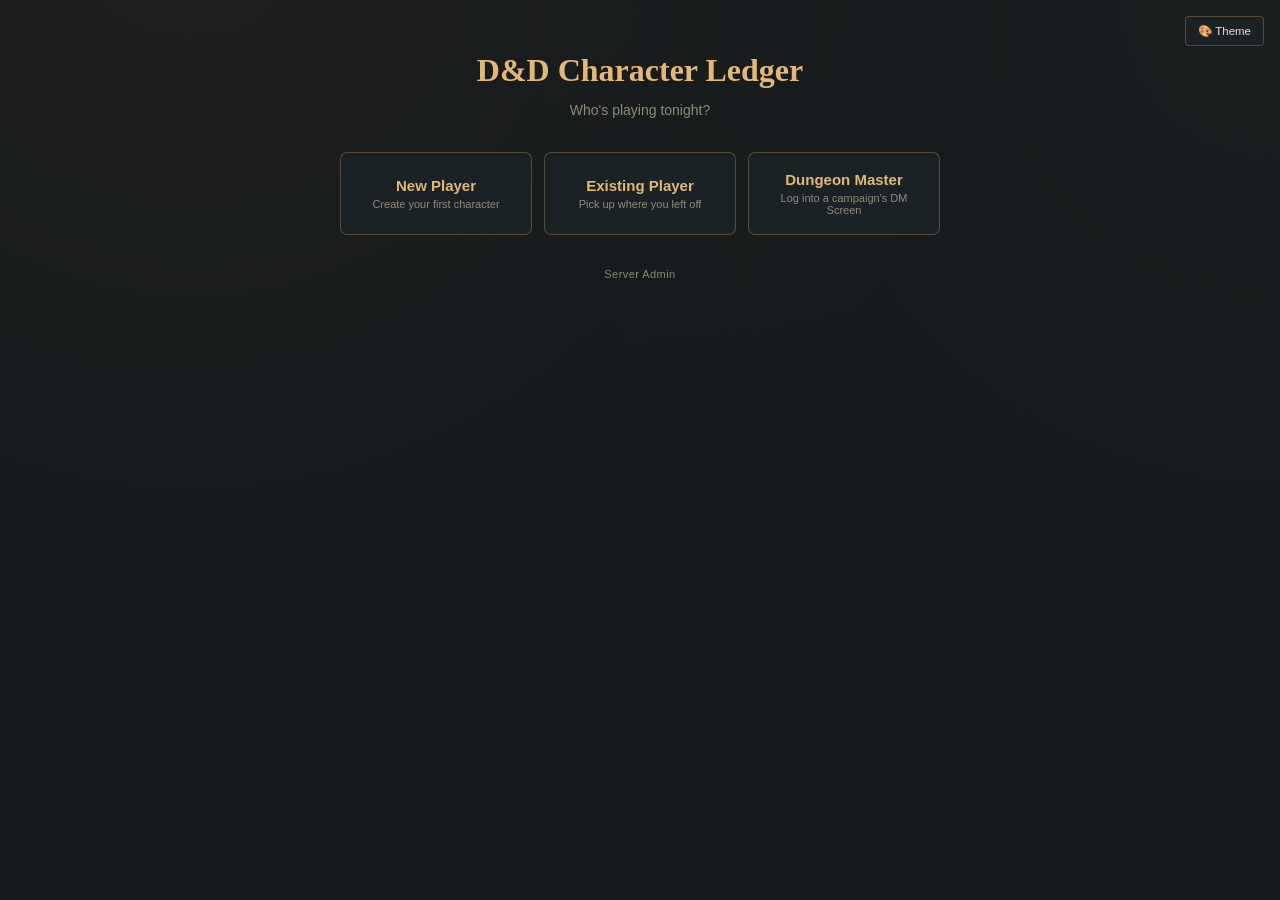
==== index.html @ 20c8fb5a "feat: Added list of features Home page with campaign picker and theme selector Character creator wiz" ====
<!DOCTYPE html>
<html lang="en">
<head>
<script src="theme.js"></script>
<meta charset="UTF-8">
<meta name="viewport" content="width=device-width, initial-scale=1.0">
<title>D&D Character Ledger</title>
<link rel="stylesheet" href="style.css">
</head>
<body class="home-body">
<div id="home-app">
  <div class="home-hero">
    <div class="home-title">D&D Character Ledger</div>
    <div class="home-subtitle">Who's playing tonight?</div>
  </div>

  <div class="home-options" id="home-options">
    <button class="home-option-btn" data-option="new">
      <div class="home-option-title">New Player</div>
      <div class="home-option-desc">Create your first character</div>
    </button>
    <button class="home-option-btn" data-option="existing">
      <div class="home-option-title">Existing Player</div>
      <div class="home-option-desc">Pick up where you left off</div>
    </button>
    <button class="home-option-btn" data-option="dm">
      <div class="home-option-title">Dungeon Master</div>
      <div class="home-option-desc">Log into a campaign's DM Screen</div>
    </button>
  </div>

  <button type="button" class="theme-toggle-btn" id="btn-theme-toggle">🎨 Theme</button>
  <div class="theme-popover" id="theme-popover" style="display:none;">
    <div class="theme-popover-section">
      <div class="theme-popover-label">Theme</div>
      <div class="theme-options-vertical" id="theme-swatches"></div>
    </div>
    <div class="theme-popover-section">
      <div class="theme-popover-label">Shape</div>
      <div class="shape-options-vertical" id="shape-swatches"></div>
    </div>
  </div>

  <div class="panel home-panel" id="panel-new" style="display:none;">
    <div class="section-title">New Player</div>
    <div class="wizard-field">
      <label>Your Name</label>
      <input type="text" id="new-player-name" placeholder="e.g. David">
    </div>
    <div class="wizard-method-toggle">
      <button class="btn wizard-method-active" id="btn-new-mode-wizard">Guided Creator</button>
      <button class="btn" id="btn-new-mode-manual">Manual (Blank Sheet)</button>
    </div>
    <div class="roster-toolbar">
      <button class="btn" id="btn-new-continue">Continue</button>
      <button class="btn" id="btn-new-back">Back</button>
    </div>
    <div class="footer-line" id="new-player-error"></div>
  </div>

  <div class="panel home-panel" id="panel-existing" style="display:none;">
    <div class="section-title">Existing Player</div>
    <div class="wizard-field">
      <label>Who are you?</label>
      <select id="existing-player-select"><option value="">— choose —</option></select>
    </div>
    <div class="wizard-field">
      <label>Character</label>
      <select id="existing-character-select" disabled><option value="">— choose a player first —</option></select>
    </div>
    <div class="roster-toolbar">
      <button class="btn" id="btn-existing-go">Go</button>
      <button class="btn" id="btn-existing-back">Back</button>
    </div>
    <div class="footer-line" id="existing-player-error"></div>
  </div>

  <div class="panel home-panel" id="panel-dm" style="display:none;">
    <div class="section-title">Dungeon Master</div>
    <div class="wizard-field">
      <label>Campaign</label>
      <select id="dm-campaign-select">
        <option value="">— choose —</option>
        <option value="__create__">+ Create New Campaign</option>
      </select>
    </div>
    <div class="wizard-field" id="dm-new-campaign-field" style="display:none;">
      <label>New Campaign Name</label>
      <input type="text" id="dm-new-campaign-name" placeholder="e.g. Tuesday Group">
      <div class="roster-toolbar">
        <button class="btn" id="btn-dm-create-campaign">Create</button>
        <button class="btn" id="btn-dm-cancel-create">Cancel</button>
      </div>
    </div>
    <div class="wizard-field" id="dm-home-password-field" style="display:none;">
      <label id="dm-home-password-label">Enter Password</label>
      <input type="password" id="dm-home-password-input" placeholder="Password">
    </div>
    <div class="roster-toolbar">
      <button class="btn" id="btn-dm-continue">Continue</button>
      <button class="btn" id="btn-dm-back">Back</button>
    </div>
    <div class="footer-line" id="dm-home-error"></div>
  </div>

  <a class="home-admin-link" href="admin.html">Server Admin</a>
</div>

<script src="home.js"></script>
</body>
</html>
---- style.css ----
:root{
  --ink:#14181b;
  --ink-rgb:20,24,27;
  --panel:#1b2225;
  --panel-raised:#222a2e;
  --line:rgba(197,158,97,0.14);
  --line-strong:rgba(197,158,97,0.34);
  --parchment:#eae3d0;
  --parchment-dim:#8f8a7b;
  --brass:#b98c4f;
  --brass-rgb:185,140,79;
  --brass-bright:#e2b878;
  --ember:#c1543a;
  --ember-rgb:193,84,58;
  --moss:#84a86a;
  --radius:7px;
  --radius-sm:4px;
  --sp-1:4px;--sp-2:8px;--sp-3:12px;--sp-4:16px;--sp-5:22px;--sp-6:32px;
}

:root[data-theme="arcane"]{
  --ink:#161225;--ink-rgb:22,18,37;
  --panel:#1e1830;--panel-raised:#282140;
  --line:rgba(151,138,224,0.16);--line-strong:rgba(151,138,224,0.36);
  --parchment:#e8e4f7;--parchment-dim:#9490ad;
  --brass:#8f7fe0;--brass-rgb:143,127,224;--brass-bright:#b6a8f5;
}
:root[data-theme="bloodmoon"]{
  --ink:#180d0d;--ink-rgb:24,13,13;
  --panel:#241313;--panel-raised:#301818;
  --line:rgba(196,80,80,0.16);--line-strong:rgba(196,80,80,0.36);
  --parchment:#f0dfdb;--parchment-dim:#a38481;
  --brass:#c14545;--brass-rgb:193,69,69;--brass-bright:#e2807a;
}
:root[data-theme="deepwoods"]{
  --ink:#0f1712;--ink-rgb:15,23,18;
  --panel:#16211a;--panel-raised:#1c2b22;
  --line:rgba(140,196,120,0.14);--line-strong:rgba(140,196,120,0.32);
  --parchment:#e4ead9;--parchment-dim:#8a9c85;
  --brass:#7fae5f;--brass-rgb:127,174,95;--brass-bright:#a7d488;
}
:root[data-theme="parchment"]{
  --ink:#f2e9d8;--ink-rgb:242,233,216;
  --panel:#ece0c9;--panel-raised:#e2d3b3;
  --line:rgba(90,62,20,0.14);--line-strong:rgba(90,62,20,0.3);
  --parchment:#2b2013;--parchment-dim:#6b5a3f;
  --brass:#8a5a24;--brass-rgb:138,90,36;--brass-bright:#b97d34;
}
:root[data-theme="slate"]{
  --ink:#141414;--ink-rgb:20,20,20;
  --panel:#1c1c1c;--panel-raised:#262626;
  --line:rgba(160,160,160,0.14);--line-strong:rgba(160,160,160,0.32);
  --parchment:#e6e6e6;--parchment-dim:#8f8f8f;
  --brass:#9a9a9a;--brass-rgb:154,154,154;--brass-bright:#cfcfcf;
}
:root[data-theme="noir"]{
  --ink:#0a0a0a;--ink-rgb:10,10,10;
  --panel:#141414;--panel-raised:#1e1e1e;
  --line:rgba(255,255,255,0.14);--line-strong:rgba(255,255,255,0.32);
  --parchment:#f5f5f5;--parchment-dim:#a0a0a0;
  --brass:#d9d9d9;--brass-rgb:217,217,217;--brass-bright:#ffffff;
}
:root[data-theme="ivory"]{
  --ink:#f7f7f5;--ink-rgb:247,247,245;
  --panel:#ececea;--panel-raised:#e0e0dd;
  --line:rgba(20,20,20,0.12);--line-strong:rgba(20,20,20,0.28);
  --parchment:#141414;--parchment-dim:#5a5a5a;
  --brass:#141414;--brass-rgb:20,20,20;--brass-bright:#3d3d3d;
}

:root[data-shape="sharp"]{--radius:2px;--radius-sm:2px;}
:root[data-shape="soft"]{--radius:14px;--radius-sm:8px;}
*{box-sizing:border-box;}
html,body{height:100%;overflow:hidden;}
*{scrollbar-width:thin;scrollbar-color:var(--brass) var(--panel);}
::-webkit-scrollbar{width:12px;height:12px;}
::-webkit-scrollbar-track{background:var(--panel);}
::-webkit-scrollbar-thumb{background-color:var(--brass);border-radius:var(--radius-sm);border:3px solid var(--panel);}
::-webkit-scrollbar-thumb:hover{background-color:var(--brass-bright);}
::-webkit-scrollbar-corner{background:var(--panel);}
body{
  margin:0;
  background:
    radial-gradient(circle at 15% -10%, rgba(var(--brass-rgb),0.06), transparent 55%),
    radial-gradient(circle at 100% 0%, rgba(122,154,99,0.04), transparent 50%),
    var(--ink);
  color:var(--parchment);
  font-family:-apple-system,BlinkMacSystemFont,"Segoe UI",Roboto,"Helvetica Neue",Arial,sans-serif;
  font-size:14px;
  line-height:1.4;
}
#app{
  height:100%;display:grid;
  grid-template-rows:auto auto 1fr;grid-template-columns:1fr;
  grid-template-areas:"header" "tabs" "content";
}
input,textarea,select,button{font-family:inherit;font-size:inherit;color:inherit;}
.display{
  font-family:Georgia,"Iowan Old Style","Palatino Linotype",serif;
  letter-spacing:0.01em;
  font-weight:700;
}
.mono{
  font-family:ui-monospace,"SF Mono","Cascadia Code","JetBrains Mono",Consolas,monospace;
}

.sticky-top{
  grid-area:header;
  flex:0 0 auto;
  min-width:0;
  background-color:var(--ink);
  background-image:linear-gradient(rgba(var(--ink-rgb),0.92),rgba(var(--ink-rgb),0.92)),var(--dashboard-portrait, none);
  background-size:cover;
  background-position:center;
  background-repeat:no-repeat;
  border-bottom:1px solid var(--line-strong);
}
.topbar{
  display:flex;
  align-items:center;
  justify-content:space-between;
  gap:var(--sp-4);
  flex-wrap:wrap;
  padding:var(--sp-4) var(--sp-5) var(--sp-2);
}
.identity{min-width:160px;flex:1 1 160px;}
.save-controls{flex:0 0 auto;}
.name-row{display:flex;align-items:center;gap:10px;}
.btn-characters-toggle{flex:0 0 auto;white-space:nowrap;padding:5px 10px;font-size:10.5px;}
.name-input{
  background:transparent;
  border:none;
  border-bottom:1px solid transparent;
  color:var(--parchment);
  font-family:Georgia,"Iowan Old Style",serif;
  font-size:23px;
  font-weight:700;
  width:100%;
  flex:1 1 auto;
  min-width:0;
  padding:2px 0;
}
.name-input:focus{outline:none;border-bottom:1px solid var(--brass);}
.name-input::placeholder{color:var(--parchment-dim);}
.subtitle{
  margin-top:1px;
  color:var(--parchment-dim);
  font-size:11.5px;
  letter-spacing:0.03em;
}
.save-controls{display:flex;align-items:center;gap:6px;flex-wrap:wrap;}
#save-status{
  position:fixed;right:12px;bottom:12px;z-index:50;
  color:var(--parchment-dim);font-size:10.5px;white-space:nowrap;
  background:var(--panel);border:1px solid var(--line);border-radius:var(--radius-sm);
  padding:5px 10px;box-shadow:0 4px 14px -6px rgba(0,0,0,0.5);
}
@media (max-width:640px){#save-status{right:8px;bottom:8px;font-size:10px;padding:4px 8px;}}
.btn{
  background:var(--panel-raised);
  border:1px solid var(--line-strong);
  color:var(--parchment);
  padding:6px 11px;
  border-radius:var(--radius-sm);
  cursor:pointer;
  font-size:11px;
  white-space:nowrap;
  transition:border-color 0.12s, background 0.12s;
}
.btn:hover{border-color:var(--brass-bright);background:rgba(var(--brass-rgb),0.1);}
.btn:focus-visible{outline:2px solid var(--brass-bright);outline-offset:1px;}
.btn:active{background:rgba(var(--brass-rgb),0.16);}

.dashboard{padding:0 var(--sp-5) var(--sp-3);}
.dashboard-grid{
  display:grid;
  grid-template-columns:1fr 1fr;
  grid-template-areas:"left right" "cond right";
  column-gap:var(--sp-5);row-gap:var(--sp-2);align-items:start;
}
.characters-view{display:none;}
.trash-view{display:none;}
.dashboard.showing-characters .dashboard-grid{display:none;}
.dashboard.showing-characters .characters-view{display:block;}
.dashboard.showing-trash .dashboard-grid{display:none;}
.dashboard.showing-trash .characters-view{display:none;}
.dashboard.showing-trash .trash-view{display:block;}
.roster-toolbar{display:flex;flex-wrap:wrap;gap:8px;margin-bottom:var(--sp-3);}

.dm-party-grid{display:grid;grid-template-columns:repeat(auto-fit,minmax(180px,1fr));gap:var(--sp-3);margin-bottom:var(--sp-4);}
.dm-party-card{background:var(--panel-raised);border:1px solid var(--line);border-radius:var(--radius-sm);padding:10px 12px;}
.dm-party-name{font-weight:700;color:var(--parchment);margin-bottom:4px;display:flex;align-items:baseline;gap:6px;}
.dm-party-level{color:var(--parchment-dim);font-weight:400;font-size:11px;}
.dm-party-stats{display:flex;gap:12px;font-size:12.5px;color:var(--parchment-dim);}
.dm-party-stats b{color:var(--brass-bright);}
.dm-party-conditions{margin-top:6px;font-size:11px;color:var(--ember);}
.dash-left{grid-area:left;display:flex;flex-direction:column;gap:var(--sp-3);}
.dash-right{grid-area:right;display:flex;flex-direction:column;gap:var(--sp-2);}
.dash-cond{grid-area:cond;}

.meta-compact{
  display:grid;
  grid-template-columns:1fr 1fr 1fr auto;
  gap:var(--sp-2);
}
.field-sm{display:flex;flex-direction:column;gap:3px;min-width:0;}
.field-sm label{font-size:9px;color:var(--parchment-dim);letter-spacing:0.06em;text-transform:uppercase;}
.field-sm input{
  background:var(--panel-raised);
  border:1px solid var(--line);
  border-radius:var(--radius-sm);
  padding:6px 7px;
  color:var(--parchment);
  font-size:12.5px;
  width:100%;
}
.field-sm input:focus{outline:none;border-color:var(--brass-bright);}
.field-sm-display{
  background:var(--panel-raised);
  border:1px solid var(--line);
  border-radius:var(--radius-sm);
  padding:6px 7px;
  color:var(--parchment);
  font-size:12.5px;
  width:100%;
  white-space:nowrap;overflow:hidden;text-overflow:ellipsis;
}
.field-xs{max-width:64px;}
textarea{
  width:100%;
  resize:vertical;
  min-height:64px;
  line-height:1.5;
  background:var(--panel-raised);
  border:1px solid var(--line);
  border-radius:var(--radius-sm);
  padding:8px 9px;
  color:var(--parchment);
}
textarea:focus{outline:none;border-color:var(--brass-bright);}

.vitals-compact{
  display:flex;flex-wrap:wrap;
  border:1px solid var(--line);border-radius:var(--radius);
  overflow:hidden;
}
.vital-box{padding:8px 6px;text-align:center;border-left:1px solid var(--line);flex:1 1 68px;min-width:68px;}
.vital-box:first-child{border-left:none;}
.vital-speed-box{flex:1.8 1 130px;}
@media (max-width:560px){
  .vital-box{border-left:none;border-top:1px solid var(--line);flex-basis:33%;}
  .vital-speed-box{flex-basis:66%;}
}
.vital-box .val{font-size:19px;font-weight:700;color:var(--brass-bright);}
.vital-box .lbl{font-size:9px;letter-spacing:0.05em;color:var(--parchment-dim);text-transform:uppercase;margin-top:3px;}
.vital-box input{
  width:100%;text-align:center;background:transparent;border:none;
  font-size:19px;font-weight:700;color:var(--brass-bright);padding:0;
}
.vital-box input:focus{outline:none;}
.misc-sm{
  width:34px;font-size:10px;font-weight:400;color:var(--parchment);
  background:var(--panel-raised);border:1px solid var(--line);border-radius:3px;padding:2px;margin-top:4px;
}
.misc-sm::-webkit-inner-spin-button,.misc-sm::-webkit-outer-spin-button{
  opacity:0.35;transform:scale(0.75);
}
.no-spin{-moz-appearance:textfield;}
.no-spin::-webkit-outer-spin-button,.no-spin::-webkit-inner-spin-button{-webkit-appearance:none;margin:0;}
.speed-cols{display:flex;gap:8px;justify-content:center;}
.speed-col{display:flex;flex-direction:column;align-items:center;gap:2px;flex:1;min-width:0;}
.speed-col input[type="number"].no-spin{width:100%;}
.vital-speed-box{padding-left:3px;padding-right:3px;}
.hp-line{display:flex;align-items:center;gap:2px;justify-content:center;}
.hp-line input{width:44%; -moz-appearance:textfield;}
.hp-sep{color:var(--parchment-dim);font-size:12px;}
.hp-temp-row{margin-top:4px;display:flex;align-items:center;justify-content:center;gap:3px;}
.hp-temp-row .t-lbl{font-size:8px;color:var(--parchment-dim);text-transform:uppercase;}
.hp-temp-row input{width:34px;font-size:15px;color:var(--moss);}
.inspiration-box{display:flex;flex-direction:column;align-items:center;justify-content:center;gap:5px;}
.inspiration-box:has(input:checked){border-color:var(--brass-bright);border-width:1.5px;background:rgba(var(--brass-rgb),0.06);}

.mini-row-wrap{
  display:flex;flex-wrap:wrap;
  border:1px solid var(--line);border-radius:var(--radius);
}
.mini-block{
  padding:8px 10px;display:flex;flex-direction:column;gap:6px;align-items:center;
  border-left:1px solid var(--line);
  flex:1 1 120px;
}
.mini-block:first-child{border-left:none;}
@media (max-width:640px){
  .mini-block{border-left:none;flex-basis:100%;}
  .mini-block:not(:first-child){border-top:1px solid var(--line);}
}
.mini-title{font-size:9px;letter-spacing:0.08em;color:var(--parchment-dim);text-transform:uppercase;}
.mini-row{display:flex;align-items:center;gap:6px;justify-content:center;}
.mini-row .sep{font-size:10px;color:var(--parchment-dim);white-space:nowrap;}
.death-label{display:inline-block;min-width:46px;}
.mini-row input[type="text"],.mini-row input[type="number"]{
  width:46px;text-align:center;background:var(--panel-raised);border:1px solid var(--line);
  border-radius:var(--radius-sm);padding:4px;font-size:12px;color:var(--parchment);
}
.mini-row .btn{padding:4px 9px;font-size:10px;}
.mini-row-col{flex-direction:column;gap:4px;}
.mini-row-col .btn{width:64px;}
.dots-sm input{width:13px;height:13px;}
.mini-main-input{
  width:56px;text-align:center;background:var(--panel-raised);border:1px solid var(--line);
  border-radius:var(--radius-sm);padding:4px;font-size:12px;color:var(--parchment);
  appearance:textfield;-moz-appearance:textfield;
}
.mini-main-input::-webkit-outer-spin-button,.mini-main-input::-webkit-inner-spin-button{-webkit-appearance:none;margin:0;}
.mini-main-input:focus{outline:none;border-color:var(--brass-bright);}
.hd-pool-list{display:flex;flex-direction:column;gap:4px;width:100%;}
.hd-pool-row{display:flex;align-items:center;justify-content:space-between;gap:5px;font-size:11px;}
.hd-pool-label{color:var(--parchment-dim);white-space:nowrap;overflow:hidden;text-overflow:ellipsis;flex:1 1 auto;min-width:0;}
.hd-pool-row .sep{font-size:9px;color:var(--parchment-dim);flex:0 0 auto;}
.hd-pool-input{
  width:34px;text-align:center;background:var(--panel-raised);border:1px solid var(--line);
  border-radius:var(--radius-sm);padding:3px;color:var(--parchment);font-size:12px;flex:0 0 auto;
  -moz-appearance:textfield;
}
.hd-pool-input::-webkit-outer-spin-button,.hd-pool-input::-webkit-inner-spin-button{-webkit-appearance:none;margin:0;}
.hd-pool-input:focus{outline:none;border-color:var(--brass-bright);}
.hd-pool-count{color:var(--parchment);flex:0 0 auto;}
.roster-row-active{outline:1px solid var(--brass-bright);outline-offset:-1px;}
.roster-table td{vertical-align:middle;}
.roster-actions{display:flex;flex-wrap:wrap;gap:5px;align-items:center;justify-content:center;}
.roster-actions .btn{padding:4px 9px;font-size:10px;}
.roster-actions .row-del{width:22px;height:22px;font-size:12px;}

.abilities-compact{display:grid;grid-template-columns:repeat(6,1fr);gap:var(--sp-2);}
@media (max-width:520px){.abilities-compact{grid-template-columns:repeat(3,1fr);}}
.ability-chip{display:flex;flex-direction:column;align-items:center;gap:4px;}
.ability-seal-sm{
  width:44px;height:44px;border-radius:50%;
  border:2px solid var(--brass);
  background:radial-gradient(circle at 35% 30%, rgba(221,178,115,0.12), var(--panel-raised) 70%);
  display:flex;align-items:center;justify-content:center;
}
.mod-sm{font-size:16px;font-weight:700;color:var(--brass-bright);}
.ability-name-sm{font-size:9px;letter-spacing:0.05em;color:var(--parchment-dim);text-transform:uppercase;}
.ability-score-sm{
  width:26px;text-align:center;font-size:12px;padding:3px 0;
  background:var(--panel-raised);border:1px solid var(--line);border-radius:var(--radius-sm);color:var(--parchment);
  -moz-appearance: textfield;
}

.dash-label{
  font-size:9px;letter-spacing:0.08em;color:var(--parchment-dim);text-transform:uppercase;
  text-align:center;
  border-top:1px solid var(--line);padding-top:var(--sp-2);margin-top:2px;
}
.saves-compact{
  display:grid;grid-template-columns:repeat(6,1fr);gap:0 10px;
  margin-top:3px;
}
.save-chip{
  display:flex;align-items:center;justify-content:space-between;gap:4px;font-size:11px;
  color:var(--parchment-dim);padding:3px 0 3px 8px;border-left:1px solid var(--line);
}
.save-chip:first-child{border-left:none;padding-left:0;}
.save-chip.active{color:var(--parchment);}
.save-chip .bonus{font-weight:600;min-width:22px;text-align:right;color:var(--parchment-dim);}
.save-chip.active .bonus{color:var(--brass-bright);font-weight:700;}
@media (max-width:520px){
  .saves-compact{grid-template-columns:repeat(3,1fr);}
  .save-chip:nth-child(3n+1){border-left:none;padding-left:0;}
}
input[type="checkbox"]:disabled{opacity:1;cursor:default;}
select{background-color:var(--panel-raised);color:var(--parchment);border:1px solid var(--line);border-radius:var(--radius-sm);}
select:disabled{opacity:1;color:var(--parchment);cursor:default;background:var(--panel-raised);}
select option{background-color:var(--panel-raised);color:var(--parchment);}
select optgroup{background-color:var(--panel);color:var(--brass-bright);font-style:normal;font-weight:700;}

.skills-compact{
  display:grid;grid-template-columns:repeat(2,1fr);
  gap:1px 16px;
  margin-top:3px;
}
@media (max-width:520px){.skills-compact{grid-template-columns:1fr;}}
.skill-row-sm:nth-child(odd){border-right:1px solid var(--line);padding-right:12px;}
.skill-row-sm:nth-child(even){padding-left:12px;}
@media (max-width:520px){.skill-row-sm:nth-child(odd){border-right:none;padding-right:0;} .skill-row-sm:nth-child(even){padding-left:0;}}
.skill-row-sm{display:flex;align-items:center;gap:5px;font-size:11px;padding:2px 0;}
.skill-row-sm .lbl{flex:1;white-space:nowrap;overflow:hidden;text-overflow:ellipsis;color:var(--parchment);}
.skill-row-sm .lbl em{color:var(--parchment-dim);font-style:normal;font-size:9px;}
.skill-row-sm .bonus{color:var(--brass-bright);font-weight:600;min-width:22px;text-align:right;}

.tabs{
  grid-area:tabs;
  display:flex;
  align-items:center;
  gap:2px;
  padding:0 var(--sp-5);
  overflow-x:auto;
  -webkit-overflow-scrolling:touch;
  background:var(--ink);
  border-bottom:1px solid var(--line);
  min-width:0;
}
.tab-btn{
  background:transparent;border:none;border-bottom:2px solid transparent;
  color:var(--parchment-dim);padding:9px 15px;cursor:pointer;
  font-size:12px;letter-spacing:0.06em;text-transform:uppercase;white-space:nowrap;
  transition:color 0.12s;
}
.tab-btn:hover{color:var(--parchment);}
.tab-btn.active{color:var(--brass-bright);border-bottom-color:var(--brass);}
.tab-btn:focus-visible{outline:2px solid var(--brass-bright);outline-offset:-2px;}
.tab-btn.phone-only{display:none;}
#dashboard.tab-panel{padding:0;}
.tab-content{
  grid-area:content;
  min-height:0px;overflow-y:auto;
  padding:var(--sp-5) var(--sp-5) 48px;max-width:1320px;width:100%;margin:0 auto;
  min-width:0;
}
.tab-panel{display:none;}
.tab-panel.active{display:block;}
.col-resizer{display:none;}

.dmscreen{height:100vh;width:100%;display:flex;flex-direction:column;}
.dmscreen-topbar{
  flex:0 0 auto;display:flex;align-items:flex-start;justify-content:space-between;gap:var(--sp-4);
  padding:var(--sp-4) var(--sp-5);
  background-color:var(--ink);border-bottom:1px solid var(--line-strong);
}
.dmscreen-title{font-size:22px;color:var(--parchment);}
.dmscreen-subtitle{color:var(--parchment-dim);font-size:11.5px;margin-top:2px;letter-spacing:0.03em;}
.dmscreen-view-toggle{display:flex;border:1px solid var(--line-strong);border-radius:var(--radius-sm);overflow:hidden;flex:0 0 auto;align-self:center;}
.dmscreen-view-btn{
  background:transparent;border:none;border-right:1px solid var(--line-strong);color:var(--parchment-dim);
  padding:7px 14px;font-size:11px;letter-spacing:0.03em;cursor:pointer;white-space:nowrap;
}
.dmscreen-view-btn:last-child{border-right:none;}
.dmscreen-view-btn:hover{color:var(--parchment);background:rgba(var(--brass-rgb),0.08);}
.dmscreen-view-btn.dmscreen-view-active{color:var(--brass-bright);background:rgba(var(--brass-rgb),0.14);}
.dmscreen-body{flex:1 1 auto;min-height:0;overflow-y:auto;padding:var(--sp-4) var(--sp-5) 48px;}
.dmscreen-view{height:100%;}
.dmscreen-columns{
  display:flex;align-items:flex-start;gap:var(--sp-4);
}
.dmscreen-col{
  flex:1 1 0;min-width:0;display:flex;flex-direction:column;
  background:var(--panel);border:1px solid var(--line);border-radius:var(--radius);
  padding:var(--sp-4);
}
.dmscreen-col-initiative{flex:0.8 1 0;}
.dmscreen-col-party{flex:1.2 1 0;}
.dmscreen-col-treasure{flex:0.8 1 0;}
.dmscreen-col-notes{flex:0.9 1 0;}
.loot-container-list{display:flex;flex-direction:column;gap:6px;}
.loot-container-card{
  background:var(--panel-raised);border:1px solid var(--line);border-radius:var(--radius-sm);
  padding:6px 7px;font-size:11px;color:var(--parchment);
}
.loot-container-head{display:flex;align-items:center;gap:6px;flex-wrap:wrap;}
.loot-container-toggle{
  display:flex;align-items:center;gap:5px;flex:1 1 160px;min-width:0;
  background:transparent;border:none;color:var(--parchment);font-size:11px;padding:2px 0;cursor:pointer;text-align:left;
}
.loot-container-toggle .caret{flex:0 0 auto;color:var(--parchment-dim);font-size:9px;}
.loot-container-toggle input[type="text"]{
  flex:1 1 auto;min-width:0;background:transparent;border:none;color:var(--parchment);font-size:11px;padding:2px 0;
}
.loot-container-toggle input[type="text"]:focus{outline:none;border-bottom:1px solid var(--brass-bright);}
.loot-container-summary{flex:0 0 auto;white-space:nowrap;}
.loot-container-actions{display:flex;align-items:center;gap:4px;flex:0 0 auto;}
.loot-container-actions select{font-size:10.5px;padding:3px 5px;min-width:80px;}
.loot-container-body{margin-top:7px;padding-top:7px;border-top:1px solid var(--line);display:flex;flex-direction:column;gap:6px;}
.loot-currency-row{display:flex;gap:6px;flex-wrap:wrap;}
.loot-currency-field{display:flex;flex-direction:column;gap:2px;font-size:9.5px;color:var(--parchment-dim);text-transform:uppercase;letter-spacing:0.04em;}
.loot-currency-field input{
  width:52px;text-align:center;background:var(--panel);border:1px solid var(--line);border-radius:3px;
  padding:3px;color:var(--parchment);font-size:11px;
}
.loot-item-list{display:flex;flex-direction:column;gap:4px;}
.loot-item-row{display:flex;align-items:center;gap:5px;}
.loot-item-row input[type="text"]{
  flex:1 1 auto;min-width:0;background:var(--panel);border:1px solid var(--line);border-radius:3px;
  padding:3px 5px;color:var(--parchment);font-size:11px;
}
.loot-item-row input[type="number"]{
  width:36px;text-align:center;background:var(--panel);border:1px solid var(--line);border-radius:3px;
  padding:3px;color:var(--parchment);font-size:11px;flex:0 0 auto;
}
.dmscreen-col-header{display:flex;align-items:center;justify-content:space-between;gap:var(--sp-3);margin-bottom:var(--sp-3);}
.dmscreen-notes-textarea{
  width:100%;resize:vertical;min-height:200px;
  background:var(--panel-raised);border:1px solid var(--line);border-radius:var(--radius-sm);
  padding:10px;color:var(--parchment);
}
.dmscreen-notes-textarea:focus{outline:none;border-color:var(--brass-bright);}
@media (max-width:960px){
  .dmscreen-columns{flex-direction:column;}
}

.dmscreen-monsters{
  margin-top:var(--sp-4);
  background:var(--panel);border:1px solid var(--line);border-radius:var(--radius);
  padding:var(--sp-4);
}
.dm-statblock-import{display:flex;gap:var(--sp-3);align-items:flex-start;margin-bottom:var(--sp-3);flex-wrap:wrap;}
.dm-statblock-import textarea{
  flex:1 1 260px;min-height:60px;background:var(--panel-raised);border:1px solid var(--line);
  border-radius:var(--radius-sm);padding:8px;color:var(--parchment);resize:vertical;
}
.dm-statblock-import textarea:focus{outline:none;border-color:var(--brass-bright);}
.dm-statblock-import-actions{display:flex;flex-direction:column;gap:6px;flex:0 0 auto;}
.dm-statblock-grid{display:grid;grid-template-columns:repeat(auto-fill,minmax(320px,1fr));gap:var(--sp-3);}

.dmscreen-battlemap{
  margin-top:var(--sp-4);
  background:var(--panel);border:1px solid var(--line);border-radius:var(--radius);
  padding:var(--sp-4);
}
.dmscreen-battlemap-full{
  margin-top:0;height:100%;display:flex;flex-direction:column;
  background:none;border:none;border-radius:0;padding:0;
}
.dmscreen-battlemap-full .battle-map-viewport-full{flex:1 1 auto;height:auto;min-height:0;border-radius:var(--radius);}
.battlemap-toolbar{flex-wrap:wrap;row-gap:6px;margin-bottom:6px;}
.battlemap-grid-controls{display:flex;align-items:center;gap:var(--sp-3);flex-wrap:wrap;}
.battlemap-grid-label{display:flex;align-items:center;gap:5px;font-size:11px;color:var(--parchment-dim);}
.battlemap-grid-label input{
  width:52px;text-align:center;background:var(--panel-raised);border:1px solid var(--line);
  border-radius:var(--radius-sm);padding:4px;color:var(--parchment);
}
.battlemap-add-row{display:flex;align-items:center;gap:var(--sp-3);flex-wrap:wrap;margin:var(--sp-3) 0;}
.battlemap-add-row select{flex:0 0 auto;}

#dmscreen-view-battlemap{
  margin-top:calc(-1 * var(--sp-4));
  margin-bottom:-48px;
  height:calc(100% + var(--sp-4) + 48px);
  padding-top:var(--sp-3);
  padding-bottom:var(--sp-3);
}
.battlemap-kind-toggle{display:flex;border:1px solid var(--line-strong);border-radius:var(--radius-sm);overflow:hidden;flex:0 0 auto;}
.battlemap-kind-btn{
  background:transparent;border:none;border-right:1px solid var(--line-strong);color:var(--parchment-dim);
  padding:6px 10px;font-size:11px;cursor:pointer;white-space:nowrap;
}
.battlemap-kind-btn:last-child{border-right:none;}
.battlemap-kind-btn:hover{color:var(--parchment);background:rgba(var(--brass-rgb),0.08);}
.battlemap-kind-btn.battlemap-kind-active{color:var(--brass-bright);background:rgba(var(--brass-rgb),0.14);}
.battlemap-tool-btn{
  background:transparent;border:none;border-right:1px solid var(--line-strong);color:var(--parchment-dim);
  padding:6px 10px;font-size:11px;cursor:pointer;white-space:nowrap;
}
.battlemap-tool-btn:last-child{border-right:none;}
.battlemap-tool-btn:hover{color:var(--parchment);background:rgba(var(--brass-rgb),0.08);}
.battlemap-tool-btn.battlemap-tool-active{color:var(--brass-bright);background:rgba(var(--brass-rgb),0.14);}
.battle-map-shapes-svg{position:absolute;top:0;left:0;pointer-events:none;}
.battle-map-viewport.drawing{cursor:crosshair;}
.battle-map-viewport{
  position:relative;width:100%;height:min(75vh,900px);min-height:420px;
  background:var(--panel-raised);
  border:1px solid var(--line-strong);border-radius:var(--radius-sm);
  overflow:hidden;touch-action:none;cursor:grab;
}
.battle-map-viewport.panning{cursor:grabbing;}
.battle-map-world{position:absolute;top:0;left:0;transform-origin:0 0;will-change:transform;}
.battle-map-image{display:block;width:100%;height:100%;-webkit-user-drag:none;user-select:none;pointer-events:none;}
.battle-map-grid-overlay{position:absolute;inset:0;pointer-events:none;}
.battle-map-empty-hint{
  position:absolute;inset:0;display:flex;align-items:center;justify-content:center;
  color:var(--parchment-dim);font-size:12px;font-style:italic;pointer-events:none;
}
.battle-map-zoom-controls{
  position:absolute;bottom:10px;right:10px;display:flex;gap:4px;z-index:6;
}
.battle-map-zoom-controls .btn{padding:5px 10px;font-size:13px;line-height:1;}
.battlemap-tab-header{margin-bottom:var(--sp-3);}
.battlemap-tab-toolbar{display:flex;align-items:center;gap:var(--sp-3);flex-wrap:wrap;margin-bottom:var(--sp-3);}
.battle-map-viewport-full{height:min(85vh,1100px);min-height:480px;border-radius:var(--radius);}
.battle-map-token{
  position:absolute;width:38px;height:38px;margin:-19px 0 0 -19px;
  border-radius:50%;border:2px solid var(--brass-bright);
  display:flex;align-items:center;justify-content:center;overflow:hidden;
  font-size:12px;font-weight:700;color:var(--ink);cursor:grab;
  box-shadow:0 3px 8px -2px rgba(var(--ink-rgb),0.6);
  touch-action:none;user-select:none;
}
.battle-map-token img{width:100%;height:100%;object-fit:cover;}
.battle-map-token.dragging{cursor:grabbing;z-index:5;box-shadow:0 6px 16px -2px rgba(var(--ink-rgb),0.8);}
.ping-ring{transform-box:fill-box;transform-origin:center;animation:board-ping-pulse 1.1s ease-out infinite;}
@keyframes board-ping-pulse{
  0%{transform:scale(0.4);opacity:1;}
  100%{transform:scale(2.2);opacity:0;}
}
.token-del{
  position:absolute;top:-6px;right:-6px;width:16px;height:16px;border-radius:50%;
  background:var(--ember);border:1px solid var(--ink);color:#fff;font-size:10px;line-height:1;
  padding:0;cursor:pointer;display:none;
}
.battle-map-token:hover .token-del{display:block;}
@media (max-width:640px){
  .battle-map-token .token-del{display:block;}
}

.section-title{font-size:11.5px;color:var(--brass-bright);margin:0 0 var(--sp-3);letter-spacing:0.08em;text-transform:uppercase;font-weight:600;}
.panel-header-row{display:flex;align-items:baseline;justify-content:space-between;gap:var(--sp-3);margin-bottom:var(--sp-3);flex-wrap:wrap;}
.panel-header-row .section-title{margin:0;}
.panel-header-row .footer-line{margin:0;}
.panel{background:var(--panel);border:1px solid var(--line);border-radius:var(--radius);padding:var(--sp-4);margin-bottom:var(--sp-4);}
.field{display:flex;flex-direction:column;gap:4px;}
.field label{font-size:11px;color:var(--parchment-dim);letter-spacing:0.02em;}
.field input,.field textarea,.field select{
  background:var(--panel-raised);border:1px solid var(--line);border-radius:var(--radius-sm);
  padding:8px 9px;color:var(--parchment);width:100%;
}
.field input:focus,.field textarea:focus,.field select:focus{outline:none;border-color:var(--brass-bright);}
.meta-grid{display:grid;grid-template-columns:repeat(2,1fr);gap:var(--sp-3);}
.details-split{display:flex;align-items:stretch;gap:var(--sp-4);}
.details-split .meta-grid{flex:1 1 0;grid-template-columns:repeat(2,1fr);align-content:start;}
.details-divider{width:1px;flex:0 0 auto;background:var(--line-strong);align-self:stretch;}
.details-classes{flex:1 1 0;min-width:200px;}
.details-split-3 .portrait-col{flex:0 0 auto;}
.details-split-3 .meta-grid{flex:1 1 0;}
@media (max-width:720px){
  .details-split{flex-direction:column;}
  .details-divider{display:none;}
}
.portrait-row{display:flex;gap:var(--sp-4);align-items:center;margin-bottom:var(--sp-4);}
.portrait-row-col{flex-direction:column;align-items:center;margin-bottom:0;}
.portrait-row-col .portrait-actions{align-items:center;}
.portrait-frame{
  width:120px;height:120px;flex:0 0 auto;border-radius:var(--radius);
  border:2px solid var(--brass);background:var(--panel-raised);
  display:flex;align-items:center;justify-content:center;overflow:hidden;
}
.portrait-frame img{width:100%;height:100%;object-fit:cover;display:block;}
.portrait-placeholder{
  font-size:10px;letter-spacing:0.05em;text-transform:uppercase;
  color:var(--parchment-dim);text-align:center;padding:0 10px;
}
.portrait-actions{display:flex;flex-direction:column;gap:8px;align-items:flex-start;}
table.data-table{border-collapse:collapse;table-layout:fixed;}
table.data-table th{
  text-align:left;font-size:10px;letter-spacing:0.06em;text-transform:uppercase;
  color:var(--parchment-dim);padding:6px 8px;border-bottom:1px solid var(--line-strong);
  position:sticky;top:0;background:var(--panel);
}
table.data-table td{padding:7px 3px;border-bottom:1px solid var(--line);}
table.data-table tbody tr:nth-child(even){background:rgba(255,255,255,0.015);}
table.data-table input:not([type="checkbox"]),table.data-table textarea{
  width:100%;background:var(--panel-raised);border:1px solid var(--line);
  border-radius:var(--radius-sm);padding:6px 6px;color:var(--parchment);
}
table.data-table textarea{min-height:0;line-height:1.35;display:block;}
table.data-table input:focus,table.data-table textarea:focus{outline:none;border-color:var(--brass-bright);}
.row-del{
  background:transparent;border:1px solid var(--line-strong);color:var(--ember);
  width:26px;height:26px;border-radius:var(--radius-sm);cursor:pointer;font-size:14px;line-height:1;
}
.row-del:hover{background:rgba(var(--ember-rgb),0.14);border-color:var(--ember);}
.add-row-btn{margin-top:10px;}
.footer-line{color:var(--parchment-dim);font-size:12px;margin-top:4px;}
.footer-line b{color:var(--brass-bright);}
.dual-col{display:grid;grid-template-columns:1fr 1fr;gap:var(--sp-4);align-items:start;}
@media (max-width:880px){.dual-col{grid-template-columns:1fr;}}
.spell-subcol-title{font-size:11px;color:var(--parchment-dim);text-transform:uppercase;letter-spacing:0.06em;margin-bottom:6px;}
.combat-toggle{display:flex;align-items:center;gap:2px;font-size:14px;flex:0 0 auto;cursor:pointer;}
.combat-toggle input{margin:0;cursor:pointer;}
.entry-tiny[disabled]{opacity:0.55;}
.notes-grid{display:grid;grid-template-columns:1fr 1fr;gap:var(--sp-4);margin-bottom:var(--sp-4);}
@media (max-width:720px){.notes-grid{grid-template-columns:1fr;}}
textarea{resize:vertical;min-height:64px;line-height:1.5;}
textarea.tall{min-height:140px;}
textarea.auto-grow{resize:none;overflow:hidden;}

.resources-row{display:grid;grid-template-columns:repeat(auto-fill,minmax(170px,1fr));gap:var(--sp-2);margin-bottom:var(--sp-2);}
.resource-card{
  border-left:2px solid var(--line-strong);
  padding:2px 0 2px 10px;display:flex;flex-direction:column;gap:6px;
}
.resource-card:first-child{border-left:none;padding-left:0;}
.resource-card .top{display:flex;justify-content:space-between;align-items:center;gap:6px;}
.resource-name{
  background:transparent;border:none;border-bottom:1px solid var(--line);
  font-size:12px;font-weight:600;color:var(--parchment);width:100%;padding:2px 0;
}
.resource-name:focus{outline:none;border-bottom-color:var(--brass-bright);}
.resource-vals{display:flex;flex-wrap:wrap;align-items:center;gap:5px;justify-content:center;}
.resource-vals input{
  width:30px;text-align:center;background:var(--panel);border:1px solid var(--line);
  border-radius:var(--radius-sm);padding:4px 2px;-moz-appearance:textfield;
}
.resource-vals input::-webkit-outer-spin-button,
.resource-vals input::-webkit-inner-spin-button{-webkit-appearance:none;margin:0;}
.resource-btn{padding:3px 9px;font-size:13px;}
.resource-notes{
  width:100%;background:var(--panel);border:1px solid var(--line);border-radius:var(--radius-sm);
  padding:4px 6px;color:var(--parchment);font-family:inherit;font-size:11px;
  resize:none;overflow:hidden;line-height:1.3;min-height:26px;
}
.resource-notes:focus{outline:none;border-color:var(--brass-bright);}
.currency-row{display:flex;flex-wrap:wrap;margin-bottom:var(--sp-3);}
.curr-box{display:flex;flex-direction:column;align-items:center;gap:4px;border-left:1px solid var(--line);padding:0 16px;}
.curr-box:first-child{border-left:none;padding-left:0;}
.curr-adjust{display:flex;align-items:center;gap:4px;}
.curr-box input{
  width:48px;text-align:center;background:var(--panel-raised);
  border:1px solid var(--line);border-radius:var(--radius-sm);padding:7px 4px;
}
.curr-box span{font-size:10px;color:var(--parchment-dim);letter-spacing:0.06em;}
.curr-box .curr-bulk{
  width:44px;font-size:10px;padding:3px 4px;color:var(--parchment-dim);
  background:transparent;border:1px dashed var(--line);
}
.curr-box .curr-bulk:focus{outline:none;border-color:var(--brass-bright);border-style:solid;color:var(--parchment);}
#currency-total-value{font-size:12px;}

.search-input{
  width:100%;background:var(--panel-raised);border:1px solid var(--line);border-radius:var(--radius-sm);
  padding:7px 9px;color:var(--parchment);margin-bottom:var(--sp-3);
}
.search-input:focus{outline:none;border-color:var(--brass-bright);}
.search-input::placeholder{color:var(--parchment-dim);}

.row-drag-handle{
  position:relative;display:inline-block;width:14px;height:18px;cursor:grab;vertical-align:middle;
}
.row-drag-handle:active{cursor:grabbing;}
.row-drag-handle::before{
  content:"";position:absolute;top:2px;left:2px;width:3px;height:3px;border-radius:50%;
  background:var(--parchment-dim);
  box-shadow:
    7px 0 0 var(--parchment-dim),
    0 5px 0 var(--parchment-dim),
    7px 5px 0 var(--parchment-dim),
    0 10px 0 var(--parchment-dim),
    7px 10px 0 var(--parchment-dim);
}
.row-drag-handle:hover::before{
  background:var(--brass-bright);
  box-shadow:
    7px 0 0 var(--brass-bright),
    0 5px 0 var(--brass-bright),
    7px 5px 0 var(--brass-bright),
    0 10px 0 var(--brass-bright),
    7px 10px 0 var(--brass-bright);
}
table.data-table tbody tr.dragging{opacity:0.4;}
table.data-table tbody tr.drag-over td{box-shadow:inset 0 2px 0 var(--brass-bright);}

.concentration-inline{
  margin-left:auto;padding-left:var(--sp-3);border-left:1px solid var(--line);
  display:flex;align-items:center;gap:8px;
}
.concentration-inline .mini-title{white-space:nowrap;}
.concentration-inline input[type="text"]{
  width:120px;background:var(--panel-raised);border:1px solid var(--line);border-radius:var(--radius-sm);
  padding:6px 7px;color:var(--parchment);
}
.concentration-inline input[type="text"]:focus{outline:none;border-color:var(--brass-bright);}
.concentration-inline:has(.concentration-check:checked) .mini-title{color:var(--ember);}
.exhaustion-val{font-size:16px;font-weight:700;color:var(--brass-bright);min-width:20px;text-align:center;display:inline-block;}
.resource-reset{
  width:100%;background:var(--panel);border:1px solid var(--line);border-radius:var(--radius-sm);
  padding:3px 4px;font-size:10px;color:var(--parchment-dim);
}
.resource-reset:focus{outline:none;border-color:var(--brass-bright);}
.passive-row{
  display:flex;align-items:center;justify-content:space-between;gap:8px;
  border-top:1px solid var(--line);padding-top:var(--sp-2);margin-top:2px;
}
.passive-row .lbl{font-size:9px;letter-spacing:0.08em;color:var(--parchment-dim);text-transform:uppercase;}
.passive-row .val{font-size:15px;font-weight:700;color:var(--brass-bright);}

.conditions-widget{border:1px solid var(--line);border-radius:var(--radius-sm);margin-bottom:var(--sp-2);}
.conditions-toggle{
  width:100%;display:flex;align-items:center;gap:7px;
  background:transparent;border:none;color:var(--parchment);padding:7px 9px;cursor:pointer;
  font-size:11px;letter-spacing:0.04em;text-transform:uppercase;text-align:left;
}
.conditions-toggle:hover{color:var(--brass-bright);}
.conditions-toggle:focus-visible{outline:2px solid var(--brass-bright);outline-offset:-2px;}
.conditions-caret{color:var(--parchment-dim);font-size:9px;transition:transform 0.12s;flex:0 0 auto;}
.conditions-widget.expanded .conditions-caret{transform:rotate(90deg);}
.conditions-summary{
  flex:1;min-width:0;text-align:right;color:var(--brass-bright);font-weight:600;
  text-transform:none;letter-spacing:0;overflow:hidden;text-overflow:ellipsis;white-space:nowrap;font-size:10.5px;
}
.conditions-exhaustion-row{
  display:flex;align-items:center;justify-content:space-between;gap:8px;
  padding:0 9px 7px;border-top:1px solid var(--line);margin-top:1px;padding-top:6px;
}
.conditions-body{
  display:none;grid-template-columns:repeat(auto-fit,minmax(96px,1fr));gap:1px 8px;
  padding:0 9px 8px;border-top:1px solid var(--line);
}
.conditions-widget.expanded .conditions-body{display:grid;padding-top:6px;}
.condition-row{display:flex;align-items:center;gap:5px;font-size:10.5px;padding:2px 0;color:var(--parchment);}

.effects-widget{border:1px solid var(--line);border-radius:var(--radius-sm);margin-top:var(--sp-2);padding:7px 9px;}
.effects-header{font-size:11px;letter-spacing:0.04em;text-transform:uppercase;color:var(--parchment-dim);margin-bottom:6px;}
.effects-list{display:flex;flex-direction:column;gap:3px;}
.effects-list:not(:empty){margin-bottom:6px;}
.effect-row{
  display:flex;align-items:center;justify-content:space-between;gap:6px;
  background:var(--panel-raised);border:1px solid var(--line);border-radius:var(--radius-sm);
  padding:4px 5px 4px 8px;font-size:11px;color:var(--parchment);
}
.effect-row .row-del{width:20px;height:20px;font-size:11px;line-height:1;flex:0 0 auto;}
.effects-add-row{display:flex;gap:6px;}
.effects-add-row input{
  flex:1;min-width:0;background:var(--panel-raised);border:1px solid var(--line);border-radius:var(--radius-sm);
  padding:5px 7px;color:var(--parchment);font-size:11px;
}
.effects-add-row input:focus{outline:none;border-color:var(--brass-bright);}
.effects-add-row .btn{padding:5px 10px;font-size:11px;}
.effects-add-row input.initiative-value-input{flex:0 0 48px;text-align:center;}

.initiative-list{display:flex;flex-direction:column;gap:3px;}
.initiative-list:not(:empty){margin-bottom:6px;}
.initiative-row{
  display:flex;align-items:center;gap:6px;
  background:var(--panel-raised);border:1px solid var(--line);border-radius:var(--radius-sm);
  padding:4px 5px 4px 8px;font-size:11px;color:var(--parchment);
}
.initiative-row.current-turn{border-color:var(--brass-bright);background:rgba(var(--brass-rgb),0.12);}
.initiative-row .init-val-input{
  font-weight:700;color:var(--brass-bright);width:52px;text-align:center;flex:0 0 auto;
  background:var(--panel);border:1px solid var(--line);border-radius:3px;padding:2px 0 2px 4px;
}
.initiative-row .init-val-input:focus{outline:none;border-color:var(--brass-bright);}
.initiative-row .init-name{flex:1;min-width:0;overflow:hidden;text-overflow:ellipsis;white-space:nowrap;}
.init-pc-badge{font-size:8px;color:var(--brass-bright);border:1px solid var(--line-strong);border-radius:3px;padding:0 3px;letter-spacing:0.04em;}
.init-summons{color:var(--parchment-dim);font-size:10px;font-style:italic;}
.initiative-row .row-del{width:20px;height:20px;font-size:11px;line-height:1;flex:0 0 auto;}
.initiative-controls{display:flex;gap:6px;margin-top:6px;}
.initiative-controls .btn{flex:1;padding:5px 10px;font-size:11px;}

.initiative-campaign-picker{display:flex;flex-wrap:wrap;gap:4px;margin-bottom:6px;}
.campaign-chip{
  background:var(--panel-raised);border:1px solid var(--line-strong);color:var(--parchment);
  padding:3px 8px;border-radius:12px;cursor:pointer;font-size:10.5px;
}
.campaign-chip:hover{border-color:var(--brass-bright);background:rgba(var(--brass-rgb),0.1);color:var(--brass-bright);}
.campaign-chip-hint{font-size:10.5px;color:var(--parchment-dim);font-style:italic;}

.send-item-row{display:flex;align-items:center;gap:10px;flex-wrap:wrap;padding:6px 2px;}
.send-item-qty-label{display:flex;align-items:center;gap:5px;font-size:10.5px;color:var(--parchment-dim);}
.send-item-qty{width:44px;text-align:center;background:var(--panel-raised);border:1px solid var(--line);border-radius:var(--radius-sm);padding:3px;color:var(--parchment);}
.campaign-chip-row{display:flex;flex-wrap:wrap;gap:4px;}

.spell-header-row{display:flex;align-content:center;flex-wrap:wrap;gap:var(--sp-4);margin-bottom:var(--sp-3);}
.stat-box-sm{text-align:center;min-width:60px;padding:0 var(--sp-3) 0 0;border-right:1px solid var(--line);}
.stat-box-sm:last-child{border-right:none;}
.stat-box-sm .val{font-size:15px;font-weight:700;color:var(--brass-bright);}
.stat-box-sm .lbl{font-size:9px;letter-spacing:0.06em;color:var(--parchment-dim);text-transform:uppercase;margin-top:2px;}
.stat-select{
  background:transparent;border:none;text-align:center;
  font-size:15px;font-weight:700;color:var(--brass-bright);
  padding:0;cursor:pointer;
}
.stat-select:focus{outline:none;}
.slots-grid{display:grid;grid-template-columns:repeat(auto-fit,minmax(90px,1fr));border:1px solid var(--line);border-radius:var(--radius-sm);}
.slot-card{
  padding:6px;display:flex;flex-direction:column;align-items:center;gap:2px;
  border-left:1px solid var(--line);
}
.slot-card:first-child{border-left:none;}
.slot-level{font-size:10px;letter-spacing:0.06em;color:var(--parchment-dim);text-transform:uppercase;}
.slot-row{display:flex;align-items:center;gap:4px;}
.slot-input{width:26px;text-align:center;background:var(--panel);border:1px solid var(--line);border-radius:var(--radius-sm);padding:3px;}
.slot-sep{color:var(--parchment-dim);}
.slot-sub{font-size:8px;letter-spacing:0.06em;color:var(--parchment-dim);text-transform:uppercase;}

.entry-list{display:flex;flex-direction:column;}
.entry-card{
  display:flex;flex-direction:column;gap:6px;padding:9px 0;
  border-bottom:1px solid var(--line);
}
.entry-list .entry-card:last-child{border-bottom:none;}
.entry-top{display:flex;gap:8px;align-items:center;flex-wrap:wrap;}
.entry-top input[type="text"],.entry-top input[type="number"],.entry-top textarea{
  background:var(--panel-raised);border:1px solid var(--line);border-radius:var(--radius-sm);
  padding:6px 7px;color:var(--parchment);min-width:0;
}
.entry-top textarea,.entry-notes{
  resize:none;overflow:hidden;font-family:inherit;font-size:inherit;line-height:1.35;min-height:32px;
}
.entry-top textarea:focus,.entry-top input:focus{outline:none;border-color:var(--brass-bright);}
.entry-name{flex:1.6 1 130px;min-width:100px;}
.entry-mid{flex:1.3 1 120px;min-width:90px;}
.entry-narrow{width:56px;flex:0 0 56px;text-align:center;}
.entry-tiny{width:56px;flex:0 0 auto;text-align:center;}
.entry-check{flex:0 0 auto;}
.entry-source{flex:0 0 128px;width:128px;}
.entry-notes{
  width:100%;background:var(--panel);border:1px solid var(--line);border-radius:var(--radius-sm);
  padding:6px 7px;color:var(--parchment);
}
.entry-notes:focus{outline:none;border-color:var(--brass-bright);}
.entry-notes{display:none;}
.entry-card.expanded .entry-notes{display:block;}

.fx-editor{display:none;flex-direction:column;gap:6px;margin-top:6px;}
.entry-card.expanded .fx-editor,
.equip-effects-row .fx-editor{display:flex;}
.fx-row{display:flex;gap:6px;align-items:center;flex-wrap:wrap;}
.fx-row select,.fx-row input{
  background:var(--panel-raised);border:1px solid var(--line);border-radius:var(--radius-sm);
  padding:5px 6px;color:var(--parchment);font-size:12px;min-width:0;box-sizing:border-box;
}
.fx-row select{flex:1 1 140px;max-width:100%;}
.fx-value-source{flex:1 1 120px;max-width:100%;}
.fx-value{flex:0.6 1 70px;max-width:100%;}
.fx-active-toggle{display:flex;align-items:center;gap:4px;font-size:11px;color:var(--parchment-dim);flex:0 0 auto;white-space:nowrap;}
.fx-add-btn{align-self:flex-start;}

.equip-effects-row td{box-sizing:border-box;}

#active-effects-list{display:flex;flex-direction:column;}
.active-effect-row{display:flex;gap:10px;align-items:center;padding:6px 0;border-bottom:1px solid var(--line);font-size:12px;}
.active-effect-row:last-child{border-bottom:none;}
.active-effect-source{font-weight:600;color:var(--parchment);flex:1 1 auto;}
.active-effect-target{color:var(--parchment-dim);flex:1 1 auto;}
.active-effect-value{color:var(--brass-bright);font-family:inherit;flex:0 0 auto;}

.effect-badge{font-size:9.5px;color:var(--brass-bright);text-align:center;letter-spacing:0.02em;}
.entry-toggle{
  background:transparent;border:1px solid var(--line-strong);color:var(--brass-bright);
  width:26px;height:26px;border-radius:var(--radius-sm);cursor:pointer;font-size:12px;line-height:1;
  flex:0 0 auto;
}
.entry-toggle:hover{border-color:var(--brass-bright);background:rgba(var(--brass-rgb),0.08);}
.entry-toggle + .entry-toggle{margin-left:4px;}

#summons-list{display:grid;grid-template-columns:repeat(auto-fit,minmax(420px,1fr));gap:var(--sp-4);align-items:start;}
.summon-card{margin-bottom:0;}
.summon-card .entry-top{border-top:none;padding-top:0;}
.summon-card .entry-name{font-size:15px;font-weight:700;}
.summon-name-row{display:flex;gap:6px;align-items:center;margin-bottom:10px;}
.summon-stat-row{display:flex;flex-wrap:wrap;align-items:stretch;margin-bottom:var(--sp-3);border:1px solid var(--line);border-radius:var(--radius-sm);}
.summon-mini-stat{padding:5px 12px;text-align:center;min-width:56px;flex:1 1 56px;border-left:1px solid var(--line);}
.summon-mini-stat:first-child{border-left:none;}
.summon-mini-stat input{width:100%;text-align:center;background:transparent;border:none;font-size:12px;font-weight:700;color:var(--brass-bright);font-family:inherit;padding:0;}
.summon-mini-stat input:focus{outline:none;}
.summon-mini-stat .lbl{font-size:8px;letter-spacing:0.06em;color:var(--parchment-dim);text-transform:uppercase;margin-top:2px;}
.summon-hp-box{min-width:190px;flex-basis:190px;}
.summon-hp-box .resource-vals{margin-bottom:1px;}
.summon-abilities{display:grid;grid-template-columns:repeat(6,1fr);gap:6px;margin-bottom:var(--sp-3);}
.summon-ability-chip{display:flex;flex-direction:column;align-items:center;gap:2px;}
.summon-ability-seal{
  width:36px;height:36px;border-radius:50%;
  border:2px solid var(--brass);
  background:radial-gradient(circle at 35% 30%, rgba(221,178,115,0.12), var(--panel-raised) 70%);
  display:flex;align-items:center;justify-content:center;
}
.summon-ability-mod{font-size:13px;font-weight:700;color:var(--brass-bright);}
.summon-ability-name{font-size:8px;letter-spacing:0.05em;color:var(--parchment-dim);text-transform:uppercase;margin-top:1px;}
.summon-ability-score{
  width:24px;text-align:center;font-size:11px;padding:2px 0;
  background:var(--panel-raised);border:1px solid var(--line);border-radius:var(--radius-sm);color:var(--parchment);
  -moz-appearance: textfield;
}
.summon-details-grid{display:grid;grid-template-columns:repeat(auto-fill,minmax(200px,1fr));gap:10px;margin-bottom:var(--sp-3);}
.summon-text-grid{display:grid;grid-template-columns:1fr 1fr;gap:14px;margin-bottom:var(--sp-3);}
@media (max-width:720px){.summon-text-grid{grid-template-columns:1fr;}}

input[type="checkbox"]{
  appearance:none;-webkit-appearance:none;
  width:16px;height:16px;flex-shrink:0;
  border:1.5px solid var(--brass);border-radius:3px;background:transparent;cursor:pointer;position:relative;
}
input[type="checkbox"]:checked{background:var(--brass);}
input[type="checkbox"]:checked::after{
  content:"";position:absolute;left:4px;top:1px;width:4px;height:8px;
  border:solid var(--ink);border-width:0 2px 2px 0;transform:rotate(40deg);
}
input[type="checkbox"]:focus-visible{outline:2px solid var(--brass-bright);outline-offset:2px;}
.expertise{width:13px;height:13px;border-radius:50%;}
.expertise:checked::after{left:3px;top:1px;width:3px;height:6px;}
.cb-sm{width:13px;height:13px;}
.cb-sm:checked::after{left:3px;top:0;width:3px;height:6px;}
.exp-sm{width:11px;height:11px;border-radius:50%;}
.exp-sm:checked::after{left:2.5px;top:0;width:2.5px;height:5px;}
.death-dots{display:flex;gap:8px;}
.death-dots input{border-radius:50%;}

@media (prefers-reduced-motion:reduce){*{transition:none !important;}}
@media (orientation:landscape){
  #app{
    grid-template-columns:var(--left-col-width, 1fr) 6px 1fr;
    grid-template-rows:auto 1fr;
    grid-template-areas:
      "header resizer tabs"
      "header resizer content";
  }
  .sticky-top{
    height:100%;overflow-y:auto;
    border-bottom:none;border-right:1px solid var(--line-strong);
  }
  .tabs{
    border-left:1px solid var(--line-strong);
  }
  .dashboard-grid{grid-template-columns:1fr;grid-template-areas:"left" "right" "cond";}
  .col-resizer{
    display:block;grid-area:resizer;cursor:col-resize;
    background:var(--line);touch-action:none;
  }
  .col-resizer:hover,.col-resizer.dragging{background:var(--brass-bright);}
}
@media (max-width:640px){
  .topbar{padding:12px 14px 6px;justify-content:flex-start;}
  .identity{flex:1 1 100%;min-width:0;}
  .name-row{flex-wrap:wrap;}
  .name-input{width:auto;flex:1 1 100%;min-width:0;order:-1;}
  .meta-compact{padding:0 14px 8px;grid-template-columns:1fr 1fr;}
  .dashboard{padding:0 14px 8px;}
  .dashboard-grid{grid-template-columns:1fr;grid-template-areas:"left" "right" "cond";}
  .tabs{padding:0 14px;}
  .tab-content{padding:16px 14px 40px;}
  .tab-btn.phone-only{display:inline-block;}
  .dashboard #view-mode-toggle{margin:0 0 var(--sp-3);}
}

.settings-list{display:flex;flex-direction:column;}
.settings-row{display:flex;align-items:flex-start;gap:10px;padding:11px 0;border-bottom:1px solid var(--line);cursor:pointer;}
.settings-row:last-child{border-bottom:none;}
.settings-row input[type="checkbox"]{margin-top:2px;flex:0 0 auto;}
.settings-row-text{display:flex;flex-direction:column;gap:2px;}
.settings-row-title{font-size:12.5px;color:var(--parchment);font-weight:600;}
.settings-row-desc{font-size:11px;color:var(--parchment-dim);}

body.hide-spellcasting .tab-btn[data-tab="spells"],
body.hide-spellcasting #tab-spells,
body.hide-spellcasting #spell-slots-panel,
body.hide-spellcasting .spell-header-row,
body.hide-spellcasting #combat-spells-panel{display:none;}
body.hide-spellcasting #tab-combat .dual-col{grid-template-columns:1fr;}

body.hide-summons .tab-btn[data-tab="summons"],
body.hide-summons #tab-summons{display:none;}

body.hide-deathsaves #deathsaves-block{display:none;}

body.hide-inspiration .inspiration-box{display:none;}

body.hide-exhaustion .conditions-exhaustion-row{display:none;}

body.hide-encumbrance .col-weight,
body.hide-encumbrance #total-weight-line,
body.hide-encumbrance #carry-capacity-info{display:none;}

body.hide-currency #currency-panel{display:none;}

body.hide-initiative #initiative-widget{display:none;}

body.hide-portraitbg .sticky-top{background-image:none;}

body.hide-effects .tab-btn[data-tab="features"],
body.hide-effects #tab-features,
body.hide-effects .equip-effects-row,
body.hide-effects th.col-equip-toggle,
body.hide-effects td.col-equip-toggle,
body.hide-effects th.col-equipped,
body.hide-effects td.col-equipped,
body.hide-effects .effect-badge{display:none;}

body.hide-flyspeed .extra-speed-fly{display:none;}
body.hide-swimspeed .extra-speed-swim{display:none;}

body.view-mode-combat .view-noncombat-only{display:none;}
body.view-mode-noncombat .view-combat-only{display:none;}
body.view-mode-combat .view-all-only,
body.view-mode-noncombat .view-all-only{display:none;}

.view-mode-toggle{display:flex;border:1px solid var(--line-strong);border-radius:var(--radius-sm);overflow:hidden;flex:0 0 auto;margin:6px 0 6px auto;}
.view-mode-btn{
  background:transparent;border:none;border-right:1px solid var(--line-strong);color:var(--parchment-dim);
  padding:5px 9px;font-size:10px;cursor:pointer;white-space:nowrap;
}
.view-mode-btn:last-child{border-right:none;}
.view-mode-btn:hover{color:var(--parchment);background:rgba(var(--brass-rgb),0.08);}
.view-mode-btn.view-mode-active{color:var(--brass-bright);background:rgba(var(--brass-rgb),0.14);}

@media (orientation:portrait) and (max-width:640px){
  html,body{height:100dvh;}
  :root{--sp-3:8px;--sp-4:10px;--sp-5:14px;}

  .tab-content{-webkit-overflow-scrolling:touch;}

  .topbar{flex-direction:column;align-items:stretch;gap:8px;}
  .save-controls{width:100%;}
  .char-select{max-width:none;flex:1 1 100%;}
  .name-input{font-size:19px;}

  .btn{padding:9px 13px;font-size:12px;}
  .row-del{width:32px;height:32px;font-size:16px;}
  .entry-toggle{width:32px;height:32px;font-size:14px;}
  .resource-btn{padding:6px 12px;font-size:14px;}

  .ability-seal-sm{width:38px;height:38px;}
  .vital-box .val,.vital-box input{font-size:17px;}
  .mini-title,.dash-label,.field-sm label,.lbl{font-size:10px;}

  .panel:has(table.data-table){overflow-x:auto;-webkit-overflow-scrolling:touch;}
  table.data-table{table-layout:auto;min-width:520px;}
}

@media (orientation:portrait) and (max-width:420px){
  .entry-name{flex:1 1 100%;}
  .entry-mid{flex:1 1 45%;}
  .entry-narrow{flex:1 1 45%;width:auto;}
}

.level-display-row{display:flex;align-items:center;gap:6px;}
.level-display-row .field-sm-display{width:auto;min-width:32px;flex:0 0 auto;}
.btn-level-up{padding:5px 9px;font-size:10px;white-space:nowrap;flex:0 0 auto;}

.wizard-overlay{
  position:fixed;inset:0;z-index:200;
  background:rgba(var(--ink-rgb),0.82);
  display:flex;align-items:center;justify-content:center;
  padding:20px;
}
.wizard-card{
  background:var(--panel);border:1px solid var(--line-strong);border-radius:var(--radius);
  max-width:640px;width:100%;max-height:90vh;overflow-y:auto;
  padding:var(--sp-5);box-shadow:0 20px 60px -20px rgba(0,0,0,0.6);
}
.wizard-step-title{font-family:Georgia,"Iowan Old Style",serif;font-size:18px;font-weight:700;color:var(--brass-bright);margin-bottom:var(--sp-4);}
.wizard-grid{display:grid;grid-template-columns:1fr 1fr;gap:var(--sp-3);margin-bottom:var(--sp-4);}
@media (max-width:520px){.wizard-grid{grid-template-columns:1fr;}}
.wizard-field{display:flex;flex-direction:column;gap:4px;margin-bottom:var(--sp-3);}
.wizard-field label{font-size:10px;color:var(--parchment-dim);letter-spacing:0.05em;text-transform:uppercase;}
.wizard-field input,.wizard-field textarea{
  background:var(--panel-raised);border:1px solid var(--line);border-radius:var(--radius-sm);
  padding:8px 9px;color:var(--parchment);
}
.wizard-field input:focus,.wizard-field textarea:focus{outline:none;border-color:var(--brass-bright);}
.wizard-nav{display:flex;align-items:center;justify-content:space-between;margin-top:var(--sp-5);padding-top:var(--sp-4);border-top:1px solid var(--line);}
.wizard-nav-right{display:flex;gap:8px;}
.wizard-btn-primary{border-color:var(--brass-bright);color:var(--brass-bright);}
.wizard-btn-primary:hover{background:rgba(var(--brass-rgb),0.14);}
.wizard-method-toggle{display:flex;gap:8px;margin-bottom:var(--sp-4);flex-wrap:wrap;}
.wizard-method-active{border-color:var(--brass-bright);color:var(--brass-bright);background:rgba(var(--brass-rgb),0.1);}
.wizard-ability-grid{display:grid;grid-template-columns:repeat(3,1fr);gap:var(--sp-3);margin-bottom:var(--sp-3);}
@media (max-width:520px){.wizard-ability-grid{grid-template-columns:repeat(2,1fr);}}
.wizard-ability-box{display:flex;flex-direction:column;gap:4px;text-align:center;}
.wizard-ability-box label{font-size:10px;color:var(--parchment-dim);letter-spacing:0.05em;text-transform:uppercase;}
.wizard-ability-box select,.wizard-ability-box input{
  background:var(--panel-raised);border:1px solid var(--line);border-radius:var(--radius-sm);
  padding:7px;text-align:center;color:var(--parchment);
}
.wizard-skill-grid{display:grid;grid-template-columns:1fr 1fr;gap:0 var(--sp-4);margin-bottom:var(--sp-3);}
@media (max-width:520px){.wizard-skill-grid{grid-template-columns:1fr;}}
.wizard-skill-row{padding:6px 0;}
.wizard-radio-list{display:flex;flex-direction:column;gap:2px;margin-bottom:var(--sp-3);}
.wizard-radio-row{display:flex;align-items:center;gap:8px;padding:8px 0;border-bottom:1px solid var(--line);font-size:13px;cursor:pointer;}
.wizard-radio-row:last-child{border-bottom:none;}
.wizard-hp-preview{font-size:14px;padding:var(--sp-3);background:var(--panel-raised);border:1px solid var(--line);border-radius:var(--radius-sm);margin-bottom:var(--sp-3);}
.wizard-hp-preview b{color:var(--brass-bright);}
.wizard-hp-roll-row{display:flex;align-items:center;gap:10px;margin-bottom:var(--sp-3);}
.wizard-hp-roll-input{
  width:170px;background:var(--panel-raised);border:1px solid var(--line);border-radius:var(--radius-sm);
  padding:7px 9px;color:var(--parchment);
}
.wizard-hp-roll-input:focus{outline:none;border-color:var(--brass-bright);}
.wizard-asi-mode-toggle{display:flex;gap:8px;margin-bottom:var(--sp-3);flex-wrap:wrap;}
.wizard-equipment-table{margin-bottom:var(--sp-3);}
.wizard-summary{font-size:14px;line-height:1.7;padding:var(--sp-3);background:var(--panel-raised);border:1px solid var(--line);border-radius:var(--radius-sm);margin-bottom:var(--sp-3);}
.wizard-feature-card .entry-notes{display:block;}

body.home-body{overflow-y:auto;-webkit-overflow-scrolling:touch;}
#home-app{max-width:640px;margin:0 auto;padding:48px 20px;}
.home-hero{text-align:center;margin-bottom:var(--sp-6);}
.home-title{font-family:Georgia,"Iowan Old Style",serif;font-size:32px;font-weight:700;color:var(--brass-bright);margin-bottom:8px;}
.home-subtitle{color:var(--parchment-dim);font-size:14px;}
.home-options{display:flex;gap:var(--sp-3);flex-wrap:wrap;margin-bottom:var(--sp-4);}
.home-option-btn{
  flex:1 1 160px;background:var(--panel);border:1px solid var(--line-strong);border-radius:var(--radius);
  padding:18px 14px;text-align:center;cursor:pointer;color:var(--parchment);
}
.home-option-btn:hover{border-color:var(--brass-bright);background:var(--panel-raised);}
.home-option-btn.home-option-active{border-color:var(--brass-bright);background:rgba(var(--brass-rgb),0.12);}
.home-option-title{font-weight:700;font-size:15px;margin-bottom:4px;color:var(--brass-bright);}
.home-option-desc{font-size:11px;color:var(--parchment-dim);}
.home-panel select{
  width:100%;background:var(--panel-raised);border:1px solid var(--line);border-radius:var(--radius-sm);
  padding:8px 9px;color:var(--parchment);
}
.home-admin-link{
  display:block;text-align:center;margin-top:var(--sp-6);
  color:var(--parchment-dim);font-size:11px;letter-spacing:0.04em;text-decoration:none;
}
.home-admin-link:hover{color:var(--brass-bright);}

.theme-toggle-btn{
  position:fixed;top:16px;right:16px;z-index:60;
  background:var(--panel);border:1px solid var(--line-strong);border-radius:var(--radius-sm);
  color:var(--parchment);padding:7px 12px;font-size:11.5px;cursor:pointer;
}
.theme-toggle-btn:hover{border-color:var(--brass-bright);color:var(--brass-bright);}
.theme-popover{
  position:fixed;top:54px;right:16px;z-index:60;width:190px;
  background:var(--panel);border:1px solid var(--line-strong);border-radius:var(--radius);
  padding:var(--sp-3);box-shadow:0 10px 30px -10px rgba(var(--ink-rgb),0.6);
  display:flex;flex-direction:column;gap:var(--sp-3);
}
.theme-popover-section{display:flex;flex-direction:column;gap:4px;}
.theme-popover-label{
  font-size:10px;letter-spacing:0.06em;text-transform:uppercase;
  color:var(--parchment-dim);margin-bottom:2px;
}
.theme-options-vertical,.shape-options-vertical{display:flex;flex-direction:column;gap:2px;}
.theme-option-row,.shape-option-row{
  display:flex;align-items:center;gap:8px;width:100%;
  background:transparent;border:1px solid transparent;border-radius:var(--radius-sm);
  padding:5px 6px;cursor:pointer;color:var(--parchment);font-size:11.5px;text-align:left;
}
.theme-option-row:hover,.shape-option-row:hover{background:var(--panel-raised);}
.theme-option-active{border-color:var(--brass-bright);color:var(--brass-bright);background:rgba(var(--brass-rgb),0.1);}
.theme-option-swatch{
  width:18px;height:18px;border-radius:50%;flex:0 0 auto;border:1px solid var(--line-strong);
}
.shape-option-swatch{
  width:22px;height:16px;background:var(--panel-raised);flex:0 0 auto;border:1px solid var(--line-strong);
}

.player-color-swatches{display:flex;gap:8px;flex-wrap:wrap;margin-top:4px;}
.player-color-swatch{
  width:28px;height:28px;border-radius:50%;border:2px solid var(--line-strong);
  cursor:pointer;padding:0;
}
.player-color-swatch:hover:not(:disabled){border-color:var(--parchment);}
.player-color-active{border-color:var(--brass-bright);box-shadow:0 0 0 2px rgba(var(--brass-rgb),0.35);}
.player-color-taken{opacity:0.25;cursor:not-allowed;}

.admin-app{max-width:640px;margin:40px auto;padding:0 var(--sp-3);}
.admin-campaign-row{
  display:flex;align-items:center;justify-content:space-between;gap:var(--sp-3);
  padding:10px 0;border-top:1px solid var(--line);
}
.admin-campaign-row:first-child{border-top:none;}
.admin-campaign-name{font-weight:700;color:var(--parchment);}
.admin-tag{
  font-size:9px;text-transform:uppercase;letter-spacing:0.05em;color:var(--ember);
  border:1px solid var(--ember);border-radius:3px;padding:1px 5px;margin-left:6px;
}
.admin-campaign-actions{flex:0 0 auto;display:flex;gap:6px;}
.admin-btn-danger{border-color:var(--ember);color:var(--ember);}
.admin-btn-danger:hover{background:rgba(var(--ember-rgb),0.12);}
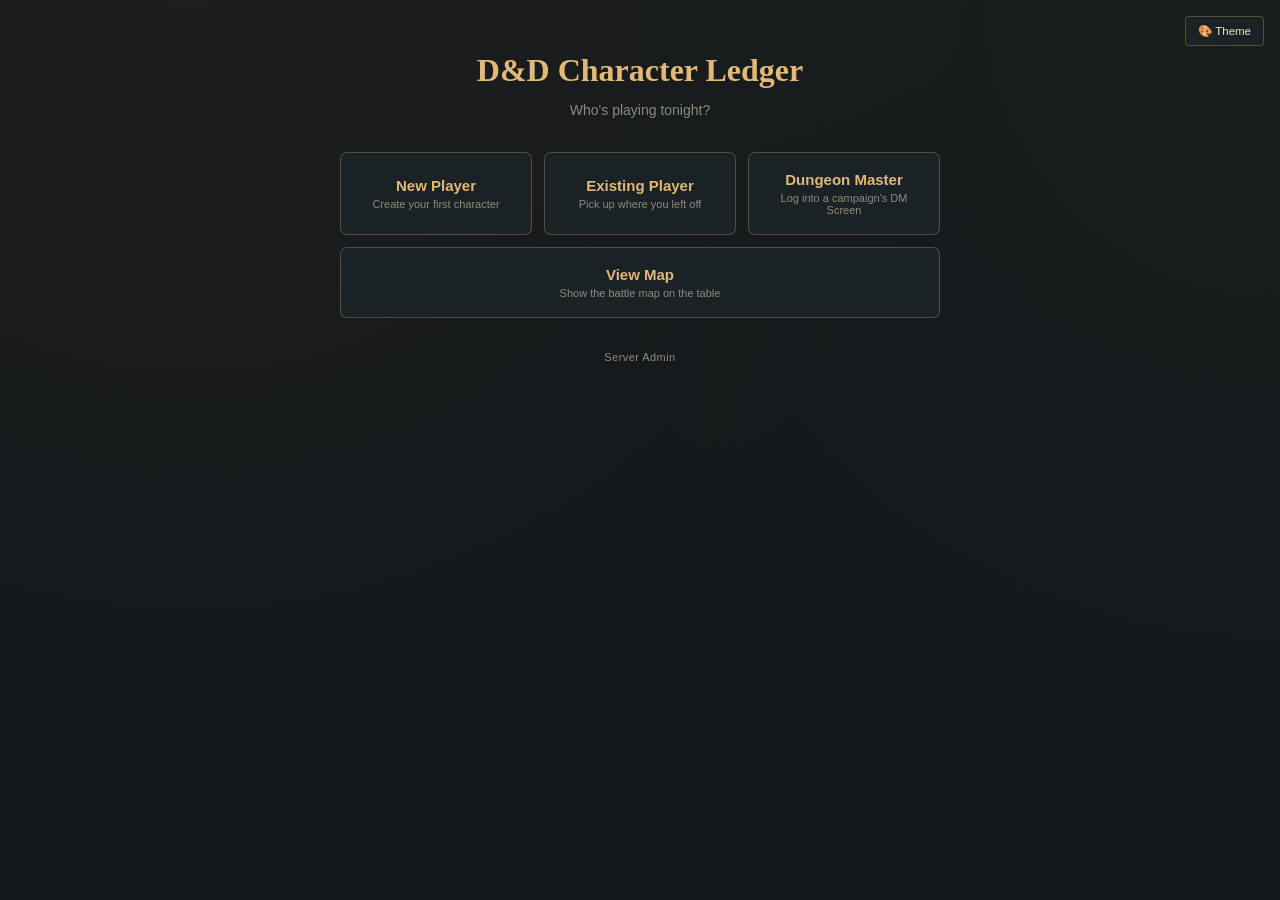
==== commit d1881df4: "Feat: map only view, for screens on tabletops Theme persistance and colring changed as well" ====
--- a/index.html
+++ b/index.html
@@ -26,6 +26,10 @@
     <button class="home-option-btn" data-option="dm">
       <div class="home-option-title">Dungeon Master</div>
       <div class="home-option-desc">Log into a campaign's DM Screen</div>
+    </button>
+    <button class="home-option-btn" data-option="map">
+      <div class="home-option-title">View Map</div>
+      <div class="home-option-desc">Show the battle map on the table</div>
     </button>
   </div>
 
@@ -95,12 +99,27 @@
     <div class="wizard-field" id="dm-home-password-field" style="display:none;">
       <label id="dm-home-password-label">Enter Password</label>
       <input type="password" id="dm-home-password-input" placeholder="Password">
+      <div class="roster-toolbar">
+        <button class="btn" id="btn-dm-continue">Log In</button>
+      </div>
     </div>
     <div class="roster-toolbar">
-      <button class="btn" id="btn-dm-continue">Continue</button>
       <button class="btn" id="btn-dm-back">Back</button>
     </div>
     <div class="footer-line" id="dm-home-error"></div>
+  </div>
+
+  <div class="panel home-panel" id="panel-map" style="display:none;">
+    <div class="section-title">View Map</div>
+    <div class="wizard-field">
+      <label>Campaign</label>
+      <select id="map-campaign-select"><option value="">— choose —</option></select>
+    </div>
+    <div class="roster-toolbar">
+      <button class="btn" id="btn-map-go">View Map</button>
+      <button class="btn" id="btn-map-back">Back</button>
+    </div>
+    <div class="footer-line" id="map-home-error"></div>
   </div>
 
   <a class="home-admin-link" href="admin.html">Server Admin</a>
--- a/style.css
+++ b/style.css
@@ -23,14 +23,14 @@
   --panel:#1e1830;--panel-raised:#282140;
   --line:rgba(151,138,224,0.16);--line-strong:rgba(151,138,224,0.36);
   --parchment:#e8e4f7;--parchment-dim:#9490ad;
-  --brass:#8f7fe0;--brass-rgb:143,127,224;--brass-bright:#b6a8f5;
+  --brass:#9283e1;--brass-rgb:146,131,225;--brass-bright:#bdb0f6;
 }
 :root[data-theme="bloodmoon"]{
   --ink:#180d0d;--ink-rgb:24,13,13;
   --panel:#241313;--panel-raised:#301818;
   --line:rgba(196,80,80,0.16);--line-strong:rgba(196,80,80,0.36);
   --parchment:#f0dfdb;--parchment-dim:#a38481;
-  --brass:#c14545;--brass-rgb:193,69,69;--brass-bright:#e2807a;
+  --brass:#d07171;--brass-rgb:208,113,113;--brass-bright:#eaa49f;
 }
 :root[data-theme="deepwoods"]{
   --ink:#0f1712;--ink-rgb:15,23,18;
@@ -44,7 +44,8 @@
   --panel:#ece0c9;--panel-raised:#e2d3b3;
   --line:rgba(90,62,20,0.14);--line-strong:rgba(90,62,20,0.3);
   --parchment:#2b2013;--parchment-dim:#6b5a3f;
-  --brass:#8a5a24;--brass-rgb:138,90,36;--brass-bright:#b97d34;
+  --brass:#7b5020;--brass-rgb:123,80,32;--brass-bright:#4e3516;
+  --ember:#99432e;--ember-rgb:153,67,46;--moss:#4c643b;
 }
 :root[data-theme="slate"]{
   --ink:#141414;--ink-rgb:20,20,20;
@@ -66,6 +67,7 @@
   --line:rgba(20,20,20,0.12);--line-strong:rgba(20,20,20,0.28);
   --parchment:#141414;--parchment-dim:#5a5a5a;
   --brass:#141414;--brass-rgb:20,20,20;--brass-bright:#3d3d3d;
+  --ember:#a44831;--ember-rgb:164,72,49;--moss:#526b3f;
 }
 
 :root[data-shape="sharp"]{--radius:2px;--radius-sm:2px;}
@@ -1133,7 +1135,7 @@
 .wizard-field{display:flex;flex-direction:column;gap:4px;margin-bottom:var(--sp-3);}
 .wizard-field label{font-size:10px;color:var(--parchment-dim);letter-spacing:0.05em;text-transform:uppercase;}
 .wizard-field input,.wizard-field textarea{
-  background:var(--panel-raised);border:1px solid var(--line);border-radius:var(--radius-sm);
+  width:100%;background:var(--panel-raised);border:1px solid var(--line);border-radius:var(--radius-sm);
   padding:8px 9px;color:var(--parchment);
 }
 .wizard-field input:focus,.wizard-field textarea:focus{outline:none;border-color:var(--brass-bright);}
@@ -1188,6 +1190,7 @@
   width:100%;background:var(--panel-raised);border:1px solid var(--line);border-radius:var(--radius-sm);
   padding:8px 9px;color:var(--parchment);
 }
+.home-panel .wizard-field .roster-toolbar{margin-top:var(--sp-2);}
 .home-admin-link{
   display:block;text-align:center;margin-top:var(--sp-6);
   color:var(--parchment-dim);font-size:11px;letter-spacing:0.04em;text-decoration:none;
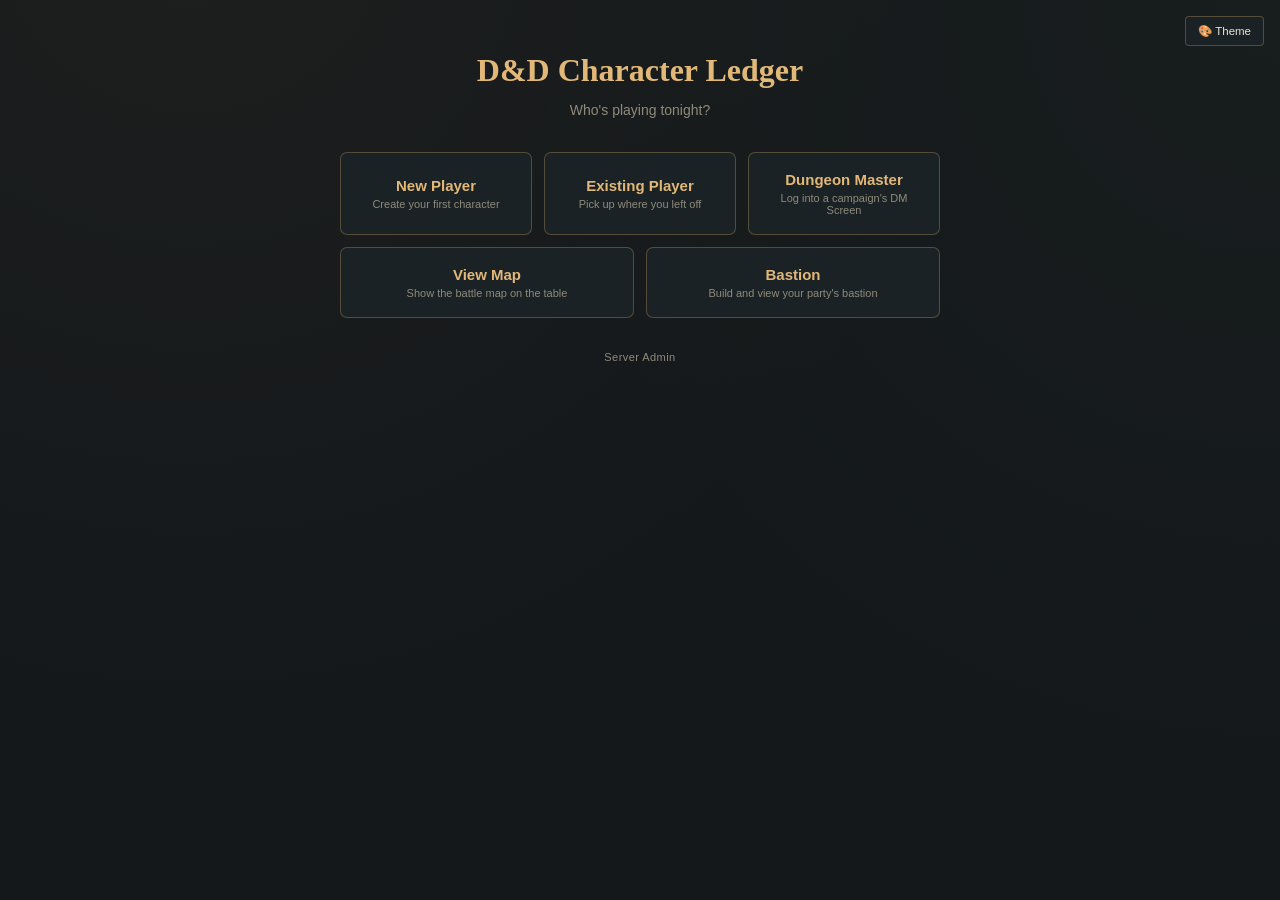
==== commit 528324f5: "Bastion Upgrades" ====
--- a/index.html
+++ b/index.html
@@ -30,6 +30,10 @@
     <button class="home-option-btn" data-option="map">
       <div class="home-option-title">View Map</div>
       <div class="home-option-desc">Show the battle map on the table</div>
+    </button>
+    <button class="home-option-btn" data-option="bastion">
+      <div class="home-option-title">Bastion</div>
+      <div class="home-option-desc">Build and view your party's bastion</div>
     </button>
   </div>
 
@@ -122,6 +126,19 @@
     <div class="footer-line" id="map-home-error"></div>
   </div>
 
+  <div class="panel home-panel" id="panel-bastion" style="display:none;">
+    <div class="section-title">Bastion</div>
+    <div class="wizard-field">
+      <label>Campaign</label>
+      <select id="bastion-campaign-select"><option value="">— choose —</option></select>
+    </div>
+    <div class="roster-toolbar">
+      <button class="btn" id="btn-bastion-go">Open Bastion</button>
+      <button class="btn" id="btn-bastion-back">Back</button>
+    </div>
+    <div class="footer-line" id="bastion-home-error"></div>
+  </div>
+
   <a class="home-admin-link" href="admin.html">Server Admin</a>
 </div>
 
--- a/style.css
+++ b/style.css
@@ -189,7 +189,7 @@
 .dashboard.showing-trash .trash-view{display:block;}
 .roster-toolbar{display:flex;flex-wrap:wrap;gap:8px;margin-bottom:var(--sp-3);}
 
-.dm-party-grid{display:grid;grid-template-columns:repeat(auto-fit,minmax(180px,1fr));gap:var(--sp-3);margin-bottom:var(--sp-4);}
+.dm-party-list{display:flex;flex-direction:column;gap:var(--sp-3);margin-bottom:var(--sp-4);}
 .dm-party-card{background:var(--panel-raised);border:1px solid var(--line);border-radius:var(--radius-sm);padding:10px 12px;}
 .dm-party-name{font-weight:700;color:var(--parchment);margin-bottom:4px;display:flex;align-items:baseline;gap:6px;}
 .dm-party-level{color:var(--parchment-dim);font-weight:400;font-size:11px;}
@@ -451,7 +451,7 @@
   padding:var(--sp-4);
 }
 .dmscreen-col-initiative{flex:0.8 1 0;}
-.dmscreen-col-party{flex:1.2 1 0;}
+.dmscreen-col-party{flex:0.8 1 0;}
 .dmscreen-col-treasure{flex:0.8 1 0;}
 .dmscreen-col-notes{flex:0.9 1 0;}
 .loot-container-list{display:flex;flex-direction:column;gap:6px;}
@@ -946,8 +946,29 @@
 .summon-mini-stat input{width:100%;text-align:center;background:transparent;border:none;font-size:12px;font-weight:700;color:var(--brass-bright);font-family:inherit;padding:0;}
 .summon-mini-stat input:focus{outline:none;}
 .summon-mini-stat .lbl{font-size:8px;letter-spacing:0.06em;color:var(--parchment-dim);text-transform:uppercase;margin-top:2px;}
-.summon-hp-box{min-width:190px;flex-basis:190px;}
-.summon-hp-box .resource-vals{margin-bottom:1px;}
+.summon-hp-row{flex-wrap:nowrap;}
+.summon-hp-box{min-width:0;flex-basis:130px;}
+.summon-hp-box .resource-vals{margin-bottom:1px;flex-wrap:nowrap;}
+.summon-quickdmg-box{min-width:0;flex-basis:130px;}
+.summon-quickdmg-box .resource-vals{margin-bottom:1px;flex-wrap:nowrap;}
+.summon-quickdmg-box .resource-btn{padding:3px 7px;font-size:11.5px;}
+.summon-type-row{display:flex;gap:10px;margin-bottom:var(--sp-3);}
+.summon-type-row .field{min-width:0;}
+.summon-type-row .field:first-child{flex:2 1 0;}
+.summon-type-row .field:nth-child(2){flex:1 1 120px;}
+.summon-type-row .field input,.summon-type-row .field select{height:35px;box-sizing:border-box;}
+.summon-2col-row{display:flex;gap:10px;margin-bottom:var(--sp-3);}
+.summon-2col-row .field{flex:1 1 0;min-width:0;}
+.summon-saves-row{display:flex;align-items:center;gap:8px;margin-bottom:var(--sp-3);}
+.summon-saves-label{font-size:10.5px;letter-spacing:0.05em;text-transform:uppercase;color:var(--parchment-dim);flex:0 0 auto;}
+.summon-saves{display:grid;grid-template-columns:repeat(6,1fr);gap:6px;flex:1 1 auto;}
+.summon-save-chip{display:flex;flex-direction:column;align-items:center;gap:2px;}
+.summon-save-name{font-size:8px;letter-spacing:0.05em;color:var(--parchment-dim);text-transform:uppercase;}
+.summon-save-input{
+  width:100%;box-sizing:border-box;text-align:center;font-size:11px;padding:3px 0;
+  background:var(--panel-raised);border:1px solid var(--line);border-radius:var(--radius-sm);color:var(--parchment);
+}
+.summon-save-input:focus{outline:none;border-color:var(--brass-bright);}
 .summon-abilities{display:grid;grid-template-columns:repeat(6,1fr);gap:6px;margin-bottom:var(--sp-3);}
 .summon-ability-chip{display:flex;flex-direction:column;align-items:center;gap:2px;}
 .summon-ability-seal{
@@ -1069,6 +1090,7 @@
 
 body.hide-flyspeed .extra-speed-fly{display:none;}
 body.hide-swimspeed .extra-speed-swim{display:none;}
+body.hide-climbspeed .extra-speed-climb{display:none;}
 
 body.view-mode-combat .view-noncombat-only{display:none;}
 body.view-mode-noncombat .view-combat-only{display:none;}
@@ -1252,3 +1274,149 @@
 .admin-campaign-actions{flex:0 0 auto;display:flex;gap:6px;}
 .admin-btn-danger{border-color:var(--ember);color:var(--ember);}
 .admin-btn-danger:hover{background:rgba(var(--ember-rgb),0.12);}
+
+/* Bastion builder */
+.bas-layout{display:flex;gap:var(--sp-4);height:100%;min-height:520px;}
+.bas-main{flex:1 1 auto;min-width:0;display:flex;flex-direction:column;gap:var(--sp-2);}
+.bas-toolbar{flex-wrap:wrap;gap:var(--sp-3);}
+.bas-name-input{
+  width:190px;background:var(--panel-raised);border:1px solid var(--line);border-radius:var(--radius-sm);
+  padding:6px 9px;color:var(--parchment);
+}
+.bas-name-input:focus{outline:none;border-color:var(--brass-bright);}
+.bas-floors{display:flex;flex-wrap:wrap;align-items:center;gap:var(--sp-2);}
+.bas-floor-tab{
+  background:var(--panel);border:1px solid var(--line-strong);color:var(--parchment-dim);
+  padding:6px 14px;border-radius:var(--radius-sm);font-size:12px;cursor:pointer;
+}
+.bas-floor-tab:hover{color:var(--parchment);}
+.bas-floor-tab.bas-floor-active{color:var(--brass-bright);background:rgba(var(--brass-rgb),0.14);border-color:var(--brass);}
+.bas-check{font-size:11.5px;color:var(--parchment-dim);display:flex;align-items:center;gap:4px;margin-left:auto;}
+.bas-canvas{flex:1 1 auto;min-height:0;overflow:auto;background:var(--ink);border:1px solid var(--line);border-radius:var(--radius);}
+.bas-canvas svg{display:block;touch-action:none;user-select:none;}
+.bas-canvas[data-tool="select"] svg{cursor:default;}
+.bas-canvas:not([data-tool="select"]) svg{cursor:crosshair;}
+.bas-bg{fill:var(--panel);}
+.bas-grid-line{fill:none;stroke:var(--line-strong);stroke-width:1;opacity:0.55;}
+.bas-corridor{fill:var(--parchment-dim);fill-opacity:0.42;}
+.bas-ghost{fill:none;stroke:var(--parchment-dim);stroke-width:1.5;stroke-dasharray:4 4;opacity:0.5;}
+.bas-room{cursor:move;}
+.bas-room-label{pointer-events:none;}
+.bas-label-main{fill:var(--parchment);font-weight:600;}
+.bas-label-sub{fill:var(--parchment-dim);}
+.bas-selected{fill:none;stroke:var(--brass-bright);stroke-width:2.5;stroke-dasharray:6 3;pointer-events:none;}
+.bas-handle{fill:var(--brass-bright);stroke:var(--ink);stroke-width:1;cursor:nwse-resize;}
+.bas-stairs rect{fill:var(--panel-raised);stroke:var(--brass-bright);stroke-width:1.5;}
+.bas-stairs text{fill:var(--brass-bright);pointer-events:none;}
+.bas-preview{fill:rgba(var(--brass-rgb),0.25);stroke:var(--brass-bright);stroke-width:2;stroke-dasharray:5 3;}
+.bas-preview-bad{fill:rgba(var(--ember-rgb),0.25);stroke:var(--ember);}
+.bas-dim-label{fill:var(--parchment-dim);}
+.bas-panel{flex:0 0 320px;width:320px;overflow-y:auto;background:var(--panel);border:1px solid var(--line);border-radius:var(--radius);padding:var(--sp-4);}
+.bas-field{display:flex;flex-direction:column;gap:3px;margin-bottom:var(--sp-3);min-width:0;}
+.bas-field label{font-size:10.5px;letter-spacing:0.05em;text-transform:uppercase;color:var(--parchment-dim);}
+.bas-field input[type="text"],.bas-field input[type="number"],.bas-field select,.bas-field textarea{
+  width:100%;box-sizing:border-box;background:var(--panel-raised);border:1px solid var(--line);
+  border-radius:var(--radius-sm);padding:6px 9px;color:var(--parchment);
+}
+.bas-field input[type="text"]:focus,.bas-field input[type="number"]:focus,.bas-field select:focus,.bas-field textarea:focus{
+  outline:none;border-color:var(--brass-bright);
+}
+.bas-field textarea{resize:vertical;font-family:inherit;}
+.bas-field-color{flex:0 0 64px;}
+.bas-field-color input{width:100%;height:30px;padding:0;background:none;border:1px solid var(--line-strong);border-radius:var(--radius-sm);}
+.bas-row2{display:flex;gap:var(--sp-3);}
+.bas-row2 .bas-field:first-child{flex:1 1 auto;}
+.bas-blurb{margin:-4px 0 var(--sp-3);}
+.bas-panel-actions{display:flex;gap:var(--sp-2);margin-top:var(--sp-3);}
+.bas-ov-floor{margin:var(--sp-3) 0 4px;color:var(--brass-bright);font-size:12px;}
+.bas-ov-room{
+  display:flex;align-items:center;gap:8px;width:100%;text-align:left;background:transparent;border:none;
+  border-bottom:1px solid var(--line);color:var(--parchment);padding:6px 4px;font-size:12.5px;cursor:pointer;
+}
+.bas-ov-room:hover{background:rgba(var(--brass-rgb),0.08);}
+.bas-swatch{width:12px;height:12px;border-radius:3px;flex:0 0 12px;}
+@media (max-width:900px){
+  .bas-layout{flex-direction:column;height:auto;}
+  .bas-panel{flex:0 0 auto;width:auto;}
+  .bas-canvas{min-height:360px;}
+}
+
+.bas-frame{display:block;width:100%;height:calc(100vh - 190px);min-height:520px;border:1px solid var(--line);border-radius:var(--radius);background:var(--ink);}
+.bas-embed .dmscreen-topbar{display:none;}
+.bas-embed .dmscreen-body{padding:var(--sp-2);}
+.bas-embed .dmscreen{height:100vh;}
+.bas-embed .bas-layout{min-height:0;}
+.bas-hint{padding:var(--sp-5);}
+.bas-frame-dm{height:calc(100vh - 130px);}
+.bas-locked{
+  display:flex;flex-direction:column;align-items:center;justify-content:center;gap:8px;
+  text-align:center;padding:var(--sp-6);height:100%;min-height:300px;
+}
+.bas-locked .footer-line{max-width:420px;}
+
+/* Session Planner */
+.sp-toolbar{justify-content:flex-start;flex-wrap:wrap;gap:var(--sp-3);}
+.sp-toolbar select{background:var(--panel-raised);color:var(--parchment);border:1px solid var(--line);border-radius:var(--radius-sm);padding:6px 9px;min-width:160px;}
+.sp-body{padding:var(--sp-4) 0;}
+.sp-layout{display:flex;gap:var(--sp-5);align-items:flex-start;}
+.sp-meta-col{flex:0 0 300px;display:flex;flex-direction:column;gap:var(--sp-3);position:sticky;top:0;}
+.sp-sections-col{flex:1 1 auto;min-width:0;}
+.sp-goal-field textarea{width:100%;}
+.sp-sections{display:flex;flex-direction:column;gap:var(--sp-4);}
+@media (max-width:900px){
+  .sp-layout{flex-direction:column;}
+  .sp-meta-col{flex:0 0 auto;width:100%;position:static;}
+}
+.sp-section{background:var(--panel);border:1px solid var(--line);border-radius:var(--radius);padding:var(--sp-3);}
+.sp-section-head{display:flex;align-items:center;gap:6px;margin-bottom:8px;}
+.sp-section-title{
+  flex:1 1 auto;background:var(--panel-raised);border:1px solid var(--line);border-radius:var(--radius-sm);
+  padding:7px 9px;color:var(--brass-bright);font-weight:600;
+}
+.sp-section-title:focus{outline:none;border-color:var(--brass-bright);}
+.sp-move{
+  background:var(--panel-raised);border:1px solid var(--line);border-radius:var(--radius-sm);color:var(--parchment-dim);
+  width:24px;height:24px;font-size:9px;cursor:pointer;flex:0 0 auto;
+}
+.sp-move:hover:not(:disabled){color:var(--parchment);}
+.sp-move:disabled{opacity:0.3;cursor:default;}
+.sp-rooms{display:flex;flex-direction:column;gap:6px;margin-bottom:8px;}
+.sp-room{background:var(--panel-raised);border:1px solid var(--line);border-radius:var(--radius-sm);padding:8px;}
+.sp-room-done{opacity:0.55;}
+.sp-room-head{display:flex;align-items:center;gap:6px;}
+.sp-room-title{
+  flex:1 1 auto;background:var(--panel);border:1px solid var(--line);border-radius:var(--radius-sm);
+  padding:6px 8px;color:var(--parchment);
+}
+.sp-room-title:focus{outline:none;border-color:var(--brass-bright);}
+.sp-room-done .sp-room-title{text-decoration:line-through;}
+.sp-room-notes{
+  width:100%;box-sizing:border-box;margin-top:6px;resize:none;overflow:hidden;font-family:inherit;font-size:inherit;
+  background:var(--panel);border:1px solid var(--line);border-radius:var(--radius-sm);padding:6px 8px;color:var(--parchment);
+}
+.sp-room-notes:focus{outline:none;border-color:var(--brass-bright);}
+
+/* World Building */
+.wb-columns-control{display:flex;align-items:center;gap:6px;}
+.wb-columns-control .btn{width:26px;height:26px;padding:0;line-height:1;}
+.wb-columns-control .mono{min-width:14px;text-align:center;}
+.wb-body{padding:var(--sp-4) 0;column-gap:var(--sp-4);}
+.wb-section{
+  background:var(--panel);border:1px solid var(--line);border-radius:var(--radius);padding:var(--sp-3);
+  break-inside:avoid;margin-bottom:var(--sp-3);
+}
+.wb-section-head{display:flex;align-items:center;gap:6px;}
+.wb-toggle{background:transparent;border:none;cursor:pointer;padding:4px;flex:0 0 auto;}
+.wb-toggle .caret{color:var(--parchment-dim);font-size:9px;}
+.wb-section-title{
+  flex:1 1 auto;background:var(--panel-raised);border:1px solid var(--line);border-radius:var(--radius-sm);
+  padding:7px 9px;color:var(--brass-bright);font-weight:600;
+}
+.wb-section-title:focus{outline:none;border-color:var(--brass-bright);}
+.wb-section-body{
+  width:100%;box-sizing:border-box;margin-top:8px;resize:vertical;overflow:hidden;font-family:inherit;font-size:inherit;
+  line-height:1.5;background:var(--panel-raised);border:1px solid var(--line);border-radius:var(--radius-sm);
+  padding:8px 9px;color:var(--parchment);
+}
+.wb-section-body:focus{outline:none;border-color:var(--brass-bright);}
+@media (max-width:640px){.wb-body{column-count:1 !important;}}
